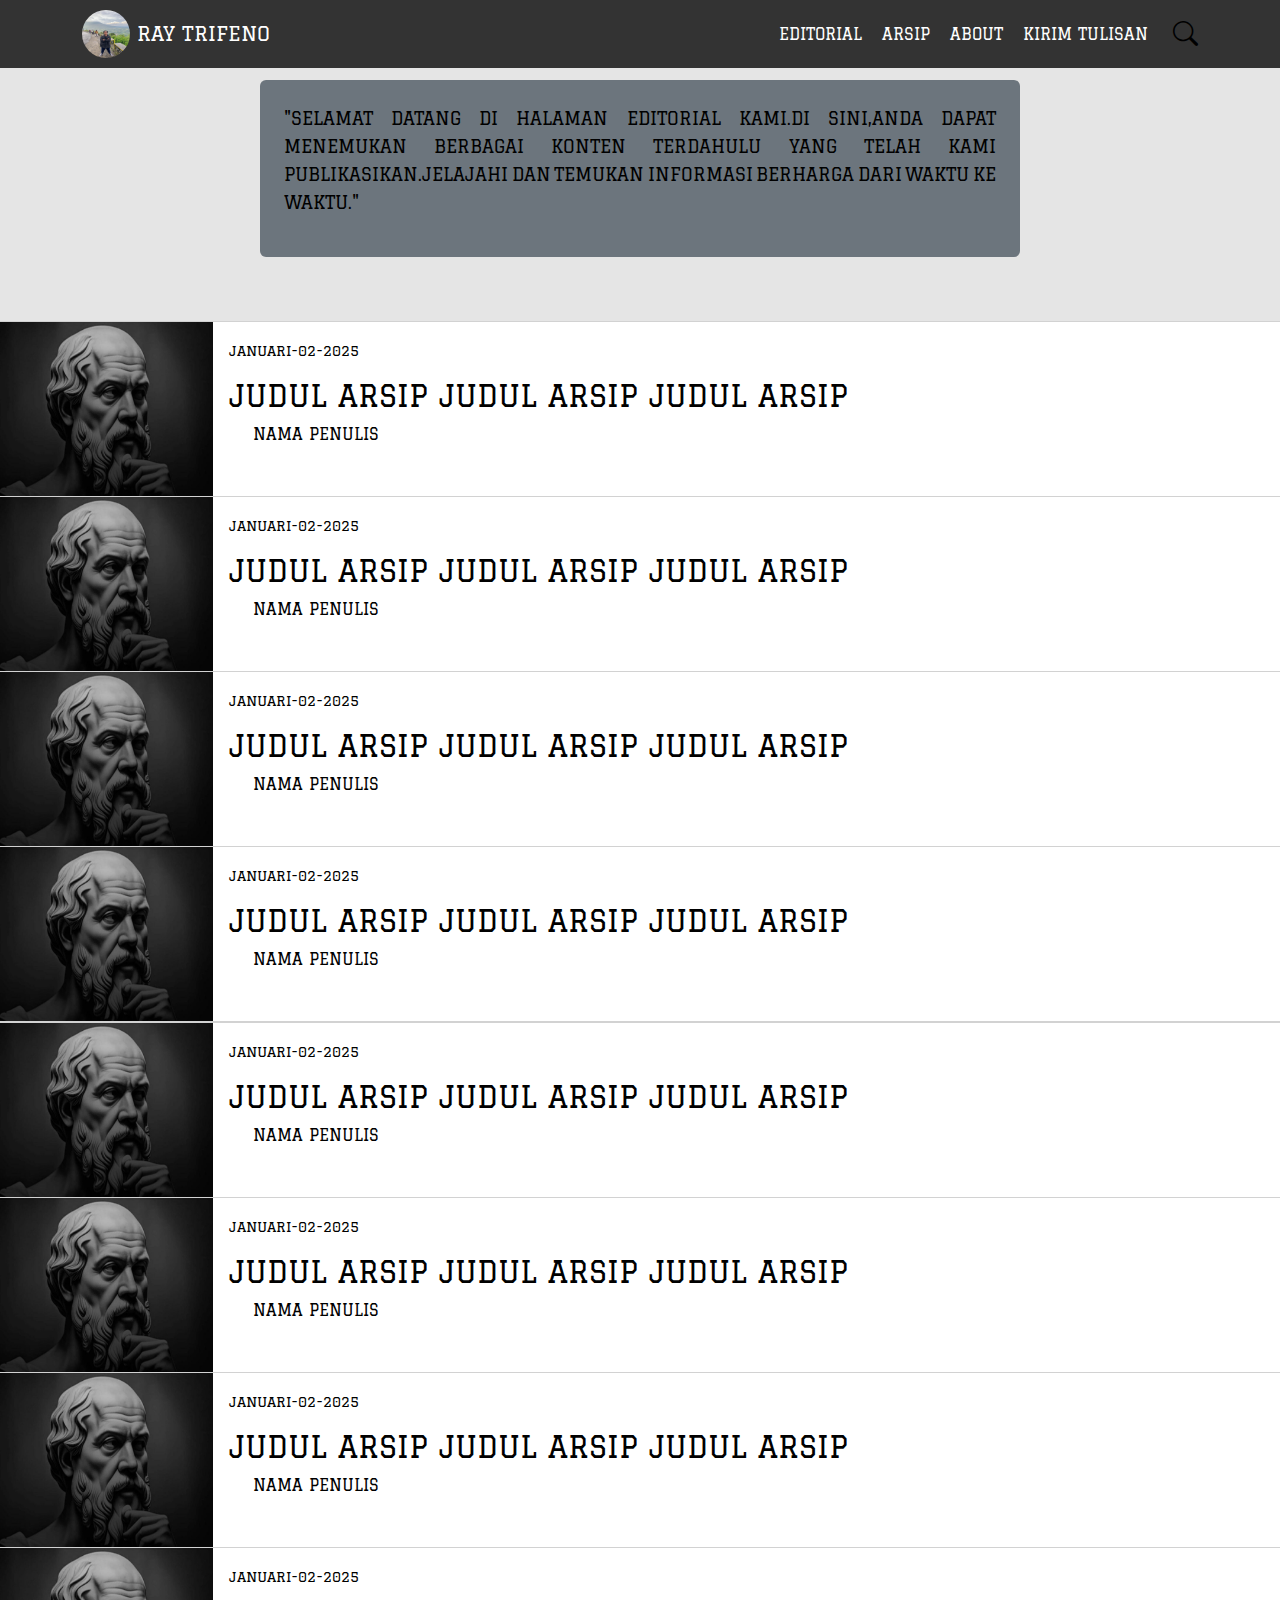
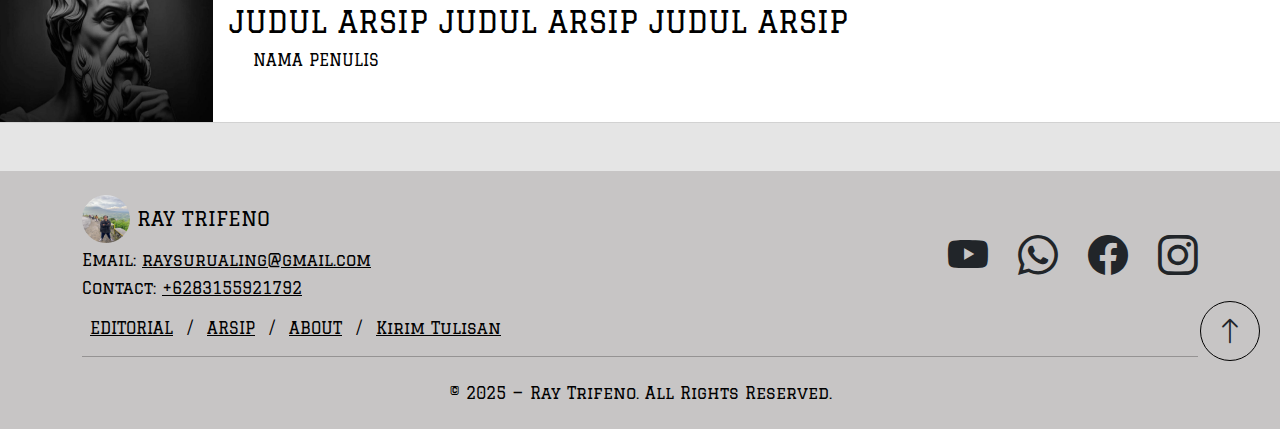
==== arsip.html @ 44925f5e "first commit" ====
<!DOCTYPE html>
<html lang="id">
  <head>
    <meta charset="UTF-8" />
    <meta name="viewport" content="width=device-width, initial-scale=1" />
    <title>Arsip - Website</title>
    <link href="https://cdn.jsdelivr.net/npm/bootstrap@5.3.0/dist/css/bootstrap.min.css" rel="stylesheet" />
    <link rel="stylesheet" href="https://cdn.jsdelivr.net/npm/bootstrap-icons@1.11.3/font/bootstrap-icons.min.css" />
    <link href="https://fonts.googleapis.com/css2?family=Graduate&family=Space+Grotesk:wght@300..700&display=swap" rel="stylesheet" />


    <style>
      body {
        background-color: #e5e5e5;
        font-family: "graduate", sans-serif;
        color: black;
      }
      .navbar {
        background-color: #333;
        padding: 5px;
        transition: top 0.5s ease-in-out;
      }
      .navbar-brand img {
        height: 3rem;
        width: 3rem;
        border-radius: 50%;
      }

      .navbar-dark .navbar-nav .nav-link {
        color: #ffffff;
        margin: 0 10px;
        position: relative;
        display: inline-block;
        padding: 5px 0;
        transition: none;
      }

      .navbar-dark .navbar-nav .nav-link::after {
        content: attr(data-text);
        position: absolute;
        font-weight: bold;
        font-family: "Graduate", sans-serif;
        top: 5px;
        right: 0;
        width: 0;
        overflow: hidden;
        color: black;
        white-space: nowrap;
        transition: width 0.5s ease;
        pointer-events: none;
        direction: rtl;
      }

      .navbar-dark .navbar-nav .nav-link:hover {
        opacity: 1;
      }

      .navbar-dark .navbar-nav .nav-link:hover::after {
        width: 100%;
      }

      .search-container {
        position: relative;
        display: inline-block;
        margin-left: 15px;
      }

      /* Search icon */
      .search-icon {
        color: rgb(0, 0, 0);
        cursor: pointer;
        font-size: 25px;
        transition: all 0.3s ease;
      }

      /* Search bar */
      .search-bar {
        position: absolute;
        top: 50%;
        right: 120%; /* Posisi awal di sebelah kanan ikon */
        transform: translateY(-50%) translateX(20px);
        width: 200px;
        opacity: 0;
        visibility: hidden;
        transition: all 0.3s ease;
        z-index: 1000;
      }

      /* Animasi saat hover */
      .search-container:hover .search-bar {
        opacity: 1;
        visibility: visible;
        transform: translateY(-50%) translateX(0);
      }

      @media (max-width: 768px) {
        .search-container {
          position: static;
          margin-left: 0;
          width: 100%;
          order: 3; /* Memindahkan search ke bawah di mobile */
          margin-top: 10px;
        }

        .search-bar {
          position: absolute;
          left: 0;
          right: auto;
          top: 100%;
          width: 100%;
          transform: translateX(-100%);
          transition: transform 0.3s ease;
        }

        .search-container:hover .search-bar,
        .search-container:focus-within .search-bar {
          transform: translateX(0);
        }
      }

      /* Input styling */
      .search-bar input {
        width: 100%;
        padding: 8px 12px;
        border: none;
        border-radius: 20px;
        box-shadow: 0 2px 5px rgba(0, 0, 0, 0.1);
      }
      .image-section img {
        width: 100%;
        border-radius: 5px;
      }

      @media (max-width: 768px) {
        .navbar-brand {
          font-size: 0.9rem;
        }

        .navbar-brand img {
          height: 2rem;
          width: 2rem;
        }

        .footer .row {
          flex-direction: column;
          text-align: center;
        }

        .footer .col-md-6 {
          text-align: center !important;
          margin-bottom: 20px;
        }

        .footer-logo {
          align-items: center !important;
        }

        #scrollTopBtn {
          /* right: 500px; */
          bottom: 50px;
          width: 40px !important;
          height: 40px !important;
          justify-content: center;
          left: 50%;
          right: auto;
          transform: translateX(-50%);
          display: flex;
          align-items: center;
        }

        .bi-arrow-up {
          font-size: 1.5rem !important;
          justify-content: center;
          margin-left: 0 !important;
        }

        .navbar-nav .nav-link {
          font-size: 0.9rem;
          margin: 5px 0;
        }

        .col-md-2 img {
        border-radius: 5px;
      }

      }

      .footer .footer-logo {
        display: flex;
        flex-direction: column;
        align-items: flex-start;
        gap: 10px; /* Jarak antara gambar dan teks */
      }

      .footer .footer-contact {
        margin-top: 5px; /* Jarak antara nama dan email/contact */
      }

      .footer .footer-logo img {
        height: 3rem;
        width: 3rem;
        border-radius: 50%;
        flex-shrink: 0; /* Mencegah gambar mengecil jika tidak cukup ruang */
      }

      /* Menjadikan tombol scroll tetap berada di footer */
      #scrollTopBtn {
        position: absolute;
        bottom: 20px;
        right: 20px;
      }

      .col-md-2 img {
        height: 100%;
      }
      
   /* CSS untuk judul editorial */
   .judul-editorial {
    font-family: "Graduate", sans-serif;
    text-align: justify;
    word-spacing: -5px; /* Mengurangi jarak antar kata */
    font-size: 1.1rem;
    line-height: 1.6;
  }

  /* Responsif untuk layar kecil (HP) */
  @media (max-width: 768px) {
    .judul-editorial {
      text-align: start;
      font-size: 1rem;
      word-spacing: normal;
      line-height: 1.8;
      
    }
  }

  .card-body {
    transition: background-color 0.6s ease-in-out, color 0.6s ease-in-out;
    padding-bottom: 50px;
}

.card-body:hover {
    background-color: #121213;
    color: rgb(255, 255, 255);
    border-radius: 0 5px 5px 0;
}

/* Hapus padding container */
.the-editorial .container-fluid {
  padding-left: 0;
  padding-right: 0;
}

/* Hapus border-radius dan atur card */
.the-editorial .card {
  border-radius: 0;
  border-left: none;
  border-right: none;
}

/* Hapus spacing antar card */
.the-editorial .card + .card {
  border-top: none;
}


  
    </style>
  </head>
  <body>
    <!-- Navbar -->
    <nav class="navbar navbar-expand-lg navbar-dark fixed-top">
      <div class="container">
        <a class="navbar-brand" href="home.html">
          <img src="aset/ray.jpg" alt="Logo" />
          RAY TRIFENO
        </a>
        <button class="navbar-toggler" type="button" data-bs-toggle="collapse" data-bs-target="#navbarNav">
          <span class="navbar-toggler-icon"></span>
        </button>
        <div class="collapse navbar-collapse" id="navbarNav">
          <ul class="navbar-nav ms-auto">
            <li class="nav-item"><a class="nav-link" href="editorail.html" data-text="EDITORIAL">EDITORIAL</a></li>
            <li class="nav-item"><a class="nav-link" href="arsip.html" data-text="ARSIP">ARSIP</a></li>
            <li class="nav-item"><a class="nav-link" href="#" data-text="ABOUT">ABOUT</a></li>
            <li class="nav-item"><a class="nav-link" href="#" data-text="KIRIM TULISAN">KIRIM TULISAN</a></li>
          </ul>
          <!-- Search container -->
          <div class="search-container">
            <i class="bi bi-search search-icon"></i>
            <div class="search-bar">
              <input type="text" placeholder="Search..." />
            </div>
          </div>
        </div>
      </div>
    </nav>

    <!-- welcome-editorial -->

    <section class="welcome-editorial py-5">
      <div class="container py-3 mt-3">
        <div class="row justify-content-center">
          <div class="col-md-8 bg-secondary p-4 rounded">
            <p class="judul-editorial">
              "SELAMAT DATANG DI HALAMAN EDITORIAL KAMI.DI SINI,ANDA DAPAT MENEMUKAN BERBAGAI KONTEN TERDAHULU YANG
              TELAH KAMI PUBLIKASIKAN.JELAJAHI DAN TEMUKAN INFORMASI BERHARGA DARI WAKTU KE WAKTU."
            </p>
          </div>
        </div>
      </div>
    </section>
    

        <!-- end-welcome-editorial -->
         
    <!-- the-editorial -->

    <section class="the-editorial pb-5">
      <div class="container-fluid px-0">
          <div class="row">
            <div class="col-12">
              <div class="card the-crd" style="max-width: 100%;">
                <a href="#" class="text-black text-decoration-none">
                <div class="row g-0">
                  <div class="col-md-2">
                    <img src="aset/3.jpeg" class="img-fluid" alt="...">
                  </div>
                  <div class="col-md-10">
                    <div class="card-body ">
                        <p class="card-text"><small>JANUARI-02-2025</small></p>
                      <h5 class="card-title" style="font-size: 30px;">JUDUL ARSIP JUDUL ARSIP JUDUL ARSIP</h5>
                      <p class="card-text ms-4 ">NAMA PENULIS</p>
                    </div>
                  </div>
                </div>
              </a>
              </div>
              <div class="card the-crd" style="max-width: 100%;">
                <a href="#" class="text-black text-decoration-none">
                  <div class="row g-0">
                    <div class="col-md-2">
                      <img src="aset/3.jpeg" class="img-fluid" alt="...">
                    </div>
                    <div class="col-md-10">
                      <div class="card-body ">
                          <p class="card-text"><small>JANUARI-02-2025</small></p>
                        <h5 class="card-title" style="font-size: 30px;">JUDUL ARSIP JUDUL ARSIP JUDUL ARSIP</h5>
                        <p class="card-text ms-4 ">NAMA PENULIS</p>
                      </div>
                    </div>
                  </div>
                </a>
              </div>
              <div class="card the-crd" style="max-width: 100%;">
                <a href="#" class="text-black text-decoration-none">
                  <div class="row g-0">
                    <div class="col-md-2">
                      <img src="aset/3.jpeg" class="img-fluid" alt="...">
                    </div>
                    <div class="col-md-10">
                      <div class="card-body ">
                          <p class="card-text"><small>JANUARI-02-2025</small></p>
                        <h5 class="card-title" style="font-size: 30px;">JUDUL ARSIP JUDUL ARSIP JUDUL ARSIP</h5>
                        <p class="card-text ms-4 ">NAMA PENULIS</p>
                      </div>
                    </div>
                  </div>
                </a>
              </div>
              <div class="card the-crd" style="max-width: 100%;">
                <a href="#" class="text-black text-decoration-none">
                  <div class="row g-0">
                    <div class="col-md-2">
                      <img src="aset/3.jpeg" class="img-fluid" alt="...">
                    </div>
                    <div class="col-md-10">
                      <div class="card-body ">
                          <p class="card-text"><small>JANUARI-02-2025</small></p>
                        <h5 class="card-title" style="font-size: 30px;">JUDUL ARSIP JUDUL ARSIP JUDUL ARSIP</h5>
                        <p class="card-text ms-4 ">NAMA PENULIS</p>
                      </div>
                    </div>
                  </div>
                </a>
            </div>
            <div class="col-12">
                <div class="card the-crd" style="max-width: 100%;">
                  <a href="#" class="text-black text-decoration-none">
                    <div class="row g-0">
                      <div class="col-md-2">
                        <img src="aset/3.jpeg" class="img-fluid" alt="...">
                      </div>
                      <div class="col-md-10">
                        <div class="card-body ">
                            <p class="card-text"><small>JANUARI-02-2025</small></p>
                          <h5 class="card-title" style="font-size: 30px;">JUDUL ARSIP JUDUL ARSIP JUDUL ARSIP</h5>
                          <p class="card-text ms-4 ">NAMA PENULIS</p>
                        </div>
                      </div>
                    </div>
                  </a>
                </div>
                <div class="card the-crd" style="max-width: 100%;">
                  <a href="#" class="text-black text-decoration-none">
                    <div class="row g-0">
                      <div class="col-md-2">
                        <img src="aset/3.jpeg" class="img-fluid" alt="...">
                      </div>
                      <div class="col-md-10">
                        <div class="card-body ">
                            <p class="card-text"><small>JANUARI-02-2025</small></p>
                          <h5 class="card-title" style="font-size: 30px;">JUDUL ARSIP JUDUL ARSIP JUDUL ARSIP</h5>
                          <p class="card-text ms-4 ">NAMA PENULIS</p>
                        </div>
                      </div>
                    </div>
                  </a>
                </div>
                <div class="card the-crd" style="max-width: 100%;">
                  <a href="#" class="text-black text-decoration-none">
                    <div class="row g-0">
                      <div class="col-md-2">
                        <img src="aset/3.jpeg" class="img-fluid" alt="...">
                      </div>
                      <div class="col-md-10">
                        <div class="card-body ">
                            <p class="card-text"><small>JANUARI-02-2025</small></p>
                          <h5 class="card-title" style="font-size: 30px;">JUDUL ARSIP JUDUL ARSIP JUDUL ARSIP</h5>
                          <p class="card-text ms-4 ">NAMA PENULIS</p>
                        </div>
                      </div>
                    </div>
                  </a>
                </div>
                <div class="card the-crd" style="max-width: 100%;">
                  <a href="#" class="text-black text-decoration-none">
                    <div class="row g-0">
                      <div class="col-md-2">
                        <img src="aset/3.jpeg" class="img-fluid" alt="...">
                      </div>
                      <div class="col-md-10">
                        <div class="card-body ">
                            <p class="card-text"><small>JANUARI-02-2025</small></p>
                          <h5 class="card-title" style="font-size: 30px;">JUDUL ARSIP JUDUL ARSIP JUDUL ARSIP</h5>
                          <p class="card-text ms-4 ">NAMA PENULIS</p>
                        </div>
                      </div>
                    </div>
                  </a>
                </div>
          </div>
        </div>
      </section>

     <!-- end-the-editorial -->

    <!-- Footer -->
    <footer class="footer py-4 text-center" style="background-color: #c7c5c5; position: relative">
      <div class="container">
        <div class="row align-items-center">
          <!-- Bagian Kiri: Logo dan Informasi Kontak -->
          <div class="col-md-6 text-start">
            <div class="footer-logo">
              <a class="navbar-brand" href="home.html" style="font-size: 20px"
                ><img src="aset/ray.jpg" alt="Logo" />
                RAY TRIFENO
              </a>
            </div>
            <div class="footer-contact">
              <p class="mb-1">Email: <a href="mailto:raysurualing@gmail.com" class="text-black">raysurualing@gmail.com</a></p>
              <p>Contact: <a href="tel:+6283155921792" class="text-black">+6283155921792</a></p>
            </div>
          </div>

          <!-- Bagian Kanan: Media Sosial -->
          <div class="col-md-6 text-end fs-1">
            <a href="https://www.youtube.com" target="_blank" class="me-3 text-dark"><i class="bi bi-youtube"></i></a>
            <a href="whatsapp://send?phone=+6283155921792" class="me-3 text-dark"><i class="bi bi-whatsapp"></i></a>
            <a href="#" class="me-3 text-dark"><i class="bi bi-facebook"></i></a>
            <a href="https://www.instagram.com/ray.trifeno/" target="_blank" class="text-dark"><i class="bi bi-instagram btn-IG"></i></a>
          </div>
        </div>

        <!-- Navigasi Footer -->
        <div class="mb-3 text-start">
          <a href="editorail.html" class="text-black mx-2">EDITORIAL</a> / <a href="arsip.html" class="text-black mx-2">ARSIP</a> / <a href="#" class="text-black mx-2">ABOUT</a> /
          <a href="#" class="text-black mx-2">Kirim Tulisan</a>
        </div>

        <hr class="my-3" style="border-color: black" />
        <!-- Copyright -->
        <p class="mb-0 pt-2">© 2025 — Ray Trifeno. All Rights Reserved.</p>
      </div>

      <!-- Tombol Kembali ke Atas (Tetap di Footer) -->
      <button id="scrollTopBtn" class="btn rounded-circle ms-3 mb-5" onclick="scrollToTop()" style="width: 60px; height: 60px; background-color: transparent; border-color: black">
        <i class="bi bi-arrow-up fs-3"></i>
      </button>
    </footer>
    <!-- end footer -->

    <script src="https://cdn.jsdelivr.net/npm/bootstrap@5.3.0/dist/js/bootstrap.bundle.min.js"></script>
    <script>
      // Kode JavaScript untuk menyembunyikan/menampilkan navbar saat scroll
      let prevScrollpos = window.pageYOffset;
      const navbar = document.querySelector(".navbar");

      window.onscroll = function () {
        let currentScrollPos = window.pageYOffset;

        if (prevScrollpos > currentScrollPos) {
          navbar.style.top = "0";
        } else {
          navbar.style.top = "-80px"; // Sesuaikan dengan tinggi navbar Anda
        }
        prevScrollpos = currentScrollPos;
      };

      // Kode JavaScript lainnya (scrollToTop)
      function scrollToTop() {
        window.scrollTo({ top: 0, behavior: "smooth" });
      }
    </script>
  </body>
</html>
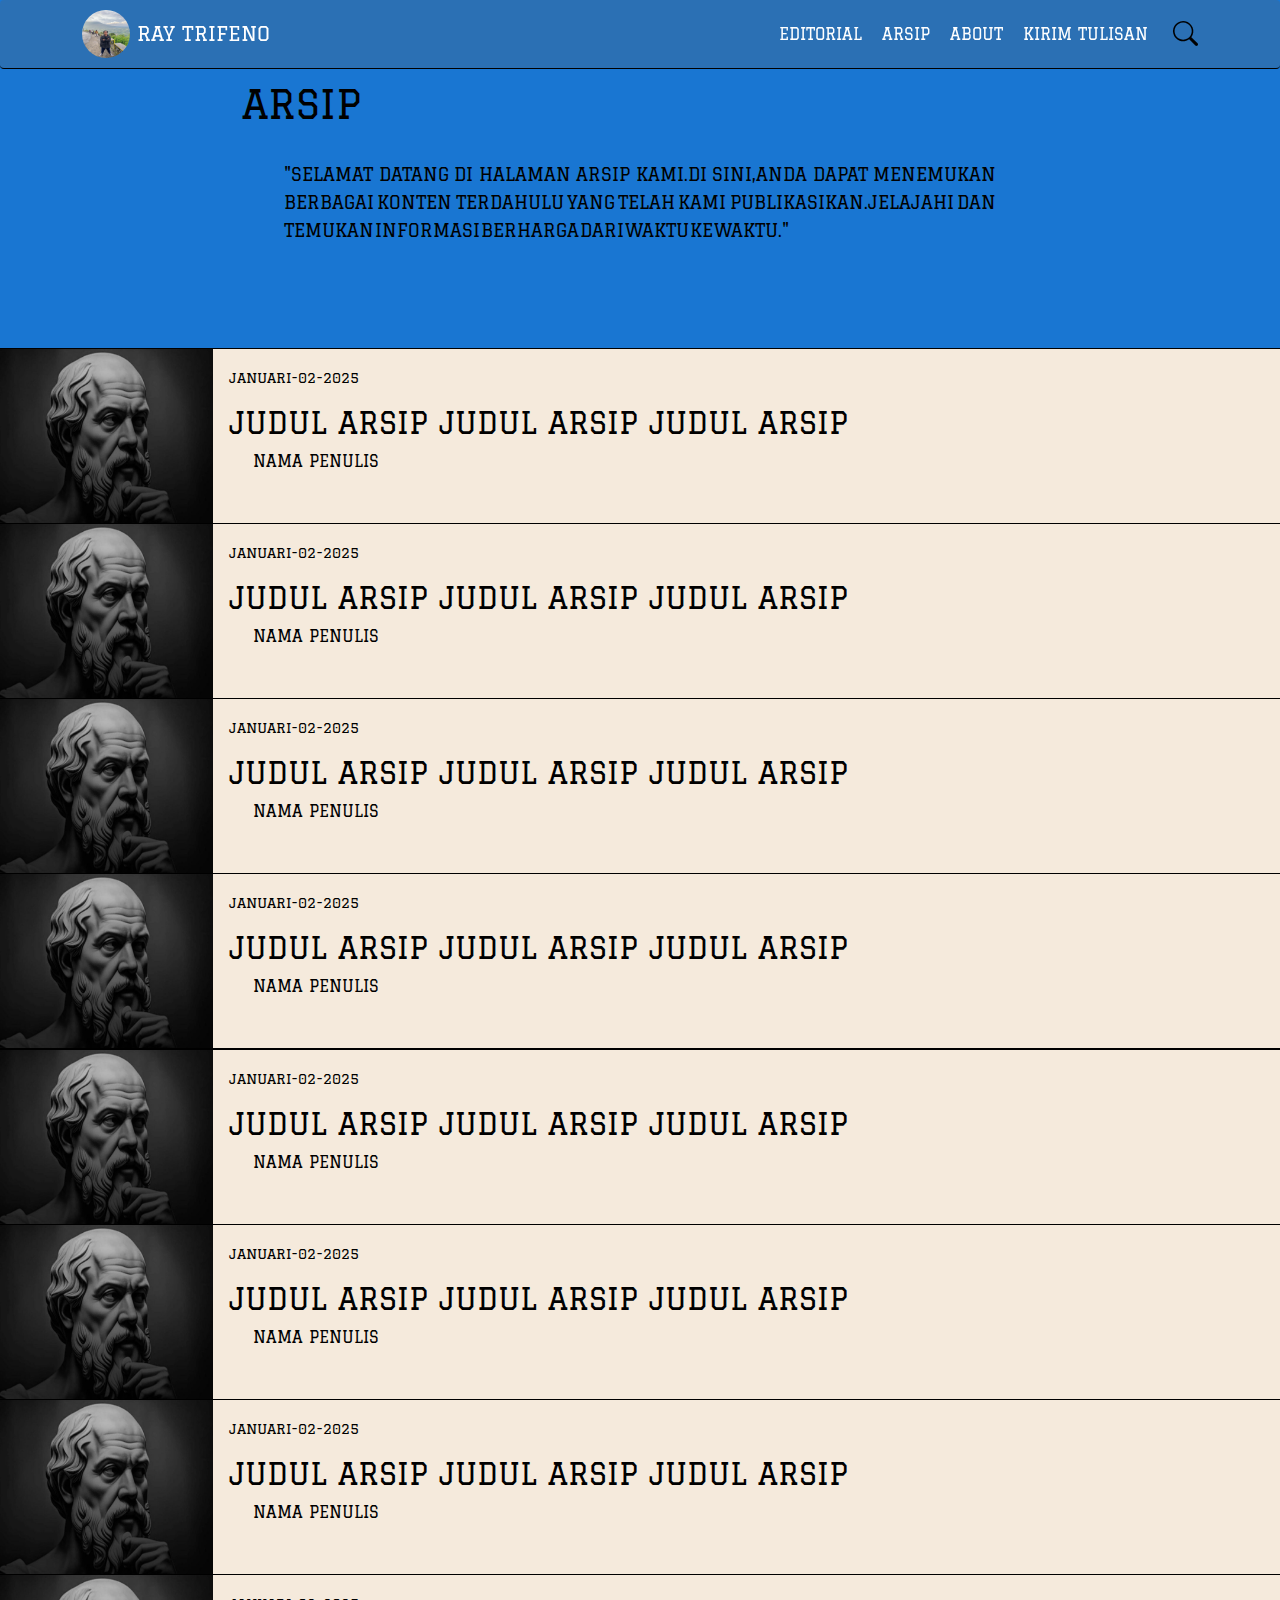
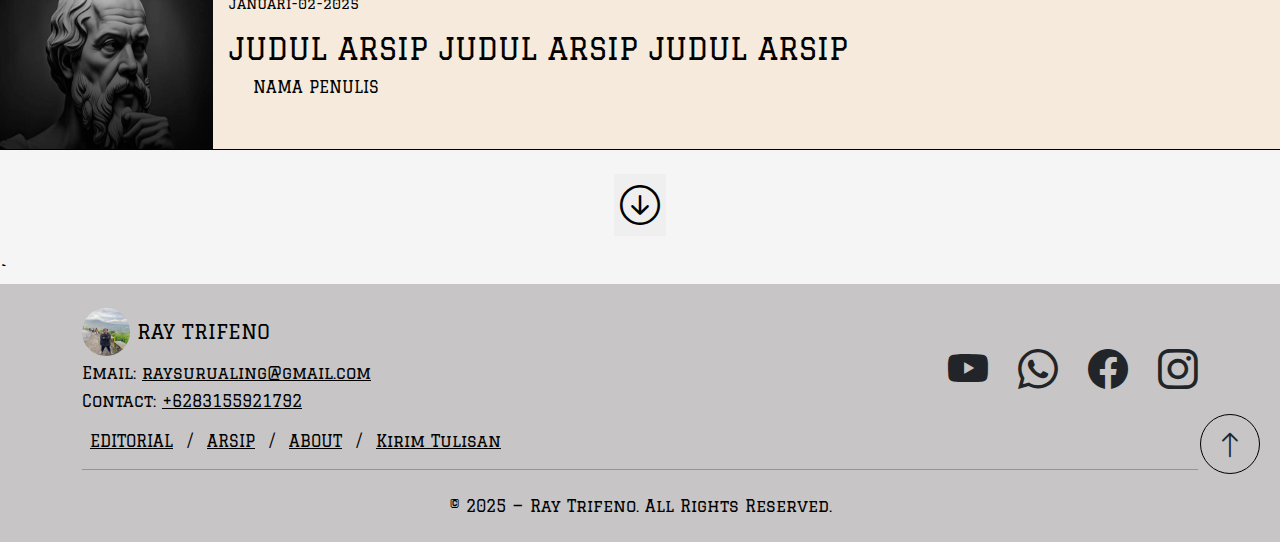
==== commit da0b4116: "menambahkan warna dan btn" ====
--- a/arsip.html
+++ b/arsip.html
@@ -3,7 +3,7 @@
   <head>
     <meta charset="UTF-8" />
     <meta name="viewport" content="width=device-width, initial-scale=1" />
-    <title>Arsip - Website</title>
+    <title>Arsip</title>
     <link href="https://cdn.jsdelivr.net/npm/bootstrap@5.3.0/dist/css/bootstrap.min.css" rel="stylesheet" />
     <link rel="stylesheet" href="https://cdn.jsdelivr.net/npm/bootstrap-icons@1.11.3/font/bootstrap-icons.min.css" />
     <link href="https://fonts.googleapis.com/css2?family=Graduate&family=Space+Grotesk:wght@300..700&display=swap" rel="stylesheet" />
@@ -11,14 +11,16 @@
 
     <style>
       body {
-        background-color: #e5e5e5;
+        background-color:#f5f5f5;
         font-family: "graduate", sans-serif;
         color: black;
       }
       .navbar {
-        background-color: #333;
+        background-color: #61616142;
         padding: 5px;
         transition: top 0.5s ease-in-out;
+        border-bottom: 1px solid black;
+        border-radius: 4px;
       }
       .navbar-brand img {
         height: 3rem;
@@ -242,7 +244,6 @@
 .card-body:hover {
     background-color: #121213;
     color: rgb(255, 255, 255);
-    border-radius: 0 5px 5px 0;
 }
 
 /* Hapus padding container */
@@ -256,16 +257,47 @@
   border-radius: 0;
   border-left: none;
   border-right: none;
-}
+ 
+}
+
 
 /* Hapus spacing antar card */
 .the-editorial .card + .card {
   border-top: none;
 }
 
-
+html, body {
+  overflow-x: hidden;
+  width: 100%;
+}
   
-    </style>
+.col-md-10 {
+  display: flex;
+  align-items: center; 
+}
+
+
+.the-crd {
+  border: 1px solid #000000;
+  transition: background-color 0.6s ease-in-out, color 0.6s ease-in-out;
+  background-color: rgba(246, 225, 198, 0.518);
+
+}
+
+.the-crd:hover {
+  background-color: #121213;
+  color: rgb(255, 255, 255);
+}
+
+/* Agar .card-body ikut berubah saat .the-crd di-hover */
+.the-crd:hover .card-body {
+  background-color: #121213;
+  color: rgb(255, 255, 255);
+}
+
+
+
+</style>
   </head>
   <body>
     <!-- Navbar -->
@@ -296,27 +328,27 @@
       </div>
     </nav>
 
-    <!-- welcome-editorial -->
-
-    <section class="welcome-editorial py-5">
+    <!-- welcome-arsip -->
+
+    <section class="welcome-editorial py-5" style="background-color: #1976D2;">
       <div class="container py-3 mt-3">
+        <h1 style="margin-inline-start: 10rem;">ARSIP</h1>
         <div class="row justify-content-center">
-          <div class="col-md-8 bg-secondary p-4 rounded">
+          <div class="col-md-8 p-4">
             <p class="judul-editorial">
-              "SELAMAT DATANG DI HALAMAN EDITORIAL KAMI.DI SINI,ANDA DAPAT MENEMUKAN BERBAGAI KONTEN TERDAHULU YANG
+              "SELAMAT DATANG DI HALAMAN ARSIP KAMI.DI SINI,ANDA DAPAT MENEMUKAN BERBAGAI KONTEN TERDAHULU YANG
               TELAH KAMI PUBLIKASIKAN.JELAJAHI DAN TEMUKAN INFORMASI BERHARGA DARI WAKTU KE WAKTU."
             </p>
           </div>
         </div>
       </div>
     </section>
-    
-
-        <!-- end-welcome-editorial -->
+  
+        <!-- end-welcome arsip -->
          
-    <!-- the-editorial -->
-
-    <section class="the-editorial pb-5">
+    <!-- the-arsip -->
+
+    <section class="the-editorial">
       <div class="container-fluid px-0">
           <div class="row">
             <div class="col-12">
@@ -327,7 +359,7 @@
                     <img src="aset/3.jpeg" class="img-fluid" alt="...">
                   </div>
                   <div class="col-md-10">
-                    <div class="card-body ">
+                    <div class="card-body">
                         <p class="card-text"><small>JANUARI-02-2025</small></p>
                       <h5 class="card-title" style="font-size: 30px;">JUDUL ARSIP JUDUL ARSIP JUDUL ARSIP</h5>
                       <p class="card-text ms-4 ">NAMA PENULIS</p>
@@ -359,7 +391,7 @@
                       <img src="aset/3.jpeg" class="img-fluid" alt="...">
                     </div>
                     <div class="col-md-10">
-                      <div class="card-body ">
+                      <div class="card-body">
                           <p class="card-text"><small>JANUARI-02-2025</small></p>
                         <h5 class="card-title" style="font-size: 30px;">JUDUL ARSIP JUDUL ARSIP JUDUL ARSIP</h5>
                         <p class="card-text ms-4 ">NAMA PENULIS</p>
@@ -451,9 +483,150 @@
                 </div>
           </div>
         </div>
+        <div id="hiddenContent" style="display: none;">
+        <div class="row">
+          <div class="col-md-12">
+            <div class="card the-crd" style="max-width: 100%;">
+              <a href="#" class="text-black text-decoration-none">
+              <div class="row g-0">
+                <div class="col-md-2">
+                  <img src="aset/3.jpeg" class="img-fluid" alt="...">
+                </div>
+                <div class="col-md-10">
+                  <div class="card-body">
+                      <p class="card-text"><small>JANUARI-02-2025</small></p>
+                    <h5 class="card-title" style="font-size: 30px;">JUDUL ARSIP JUDUL ARSIP JUDUL ARSIP</h5>
+                    <p class="card-text ms-4 ">NAMA PENULIS</p>
+                  </div>
+                </div>
+              </div>
+            </a>
+            </div>
+            <div class="card the-crd" style="max-width: 100%;">
+              <a href="#" class="text-black text-decoration-none">
+                <div class="row g-0">
+                  <div class="col-md-2">
+                    <img src="aset/3.jpeg" class="img-fluid" alt="...">
+                  </div>
+                  <div class="col-md-10">
+                    <div class="card-body ">
+                        <p class="card-text"><small>JANUARI-02-2025</small></p>
+                      <h5 class="card-title" style="font-size: 30px;">JUDUL ARSIP JUDUL ARSIP JUDUL ARSIP</h5>
+                      <p class="card-text ms-4 ">NAMA PENULIS</p>
+                    </div>
+                  </div>
+                </div>
+              </a>
+            </div>
+            <div class="card the-crd" style="max-width: 100%;">
+              <a href="#" class="text-black text-decoration-none">
+                <div class="row g-0">
+                  <div class="col-md-2">
+                    <img src="aset/3.jpeg" class="img-fluid" alt="...">
+                  </div>
+                  <div class="col-md-10">
+                    <div class="card-body">
+                        <p class="card-text"><small>JANUARI-02-2025</small></p>
+                      <h5 class="card-title" style="font-size: 30px;">JUDUL ARSIP JUDUL ARSIP JUDUL ARSIP</h5>
+                      <p class="card-text ms-4 ">NAMA PENULIS</p>
+                    </div>
+                  </div>
+                </div>
+              </a>
+            </div>
+            <div class="card the-crd" style="max-width: 100%;">
+              <a href="#" class="text-black text-decoration-none">
+                <div class="row g-0">
+                  <div class="col-md-2">
+                    <img src="aset/3.jpeg" class="img-fluid" alt="...">
+                  </div>
+                  <div class="col-md-10">
+                    <div class="card-body ">
+                        <p class="card-text"><small>JANUARI-02-2025</small></p>
+                      <h5 class="card-title" style="font-size: 30px;">JUDUL ARSIP JUDUL ARSIP JUDUL ARSIP</h5>
+                      <p class="card-text ms-4 ">NAMA PENULIS</p>
+                    </div>
+                  </div>
+                </div>
+              </a>
+          </div>
+          <div class="col-12">
+              <div class="card the-crd" style="max-width: 100%;">
+                <a href="#" class="text-black text-decoration-none">
+                  <div class="row g-0">
+                    <div class="col-md-2">
+                      <img src="aset/3.jpeg" class="img-fluid" alt="...">
+                    </div>
+                    <div class="col-md-10">
+                      <div class="card-body ">
+                          <p class="card-text"><small>JANUARI-02-2025</small></p>
+                        <h5 class="card-title" style="font-size: 30px;">JUDUL ARSIP JUDUL ARSIP JUDUL ARSIP</h5>
+                        <p class="card-text ms-4 ">NAMA PENULIS</p>
+                      </div>
+                    </div>
+                  </div>
+                </a>
+              </div>
+              <div class="card the-crd" style="max-width: 100%;">
+                <a href="#" class="text-black text-decoration-none">
+                  <div class="row g-0">
+                    <div class="col-md-2">
+                      <img src="aset/3.jpeg" class="img-fluid" alt="...">
+                    </div>
+                    <div class="col-md-10">
+                      <div class="card-body ">
+                          <p class="card-text"><small>JANUARI-02-2025</small></p>
+                        <h5 class="card-title" style="font-size: 30px;">JUDUL ARSIP JUDUL ARSIP JUDUL ARSIP</h5>
+                        <p class="card-text ms-4 ">NAMA PENULIS</p>
+                      </div>
+                    </div>
+                  </div>
+                </a>
+              </div>
+              <div class="card the-crd" style="max-width: 100%;">
+                <a href="#" class="text-black text-decoration-none">
+                  <div class="row g-0">
+                    <div class="col-md-2">
+                      <img src="aset/3.jpeg" class="img-fluid" alt="...">
+                    </div>
+                    <div class="col-md-10">
+                      <div class="card-body ">
+                          <p class="card-text"><small>JANUARI-02-2025</small></p>
+                        <h5 class="card-title" style="font-size: 30px;">JUDUL ARSIP JUDUL ARSIP JUDUL ARSIP</h5>
+                        <p class="card-text ms-4 ">NAMA PENULIS</p>
+                      </div>
+                    </div>
+                  </div>
+                </a>
+              </div>
+              <div class="card the-crd" style="max-width: 100%;">
+                <a href="#" class="text-black text-decoration-none">
+                  <div class="row g-0">
+                    <div class="col-md-2">
+                      <img src="aset/3.jpeg" class="img-fluid" alt="...">
+                    </div>
+                    <div class="col-md-10">
+                      <div class="card-body ">
+                          <p class="card-text"><small>JANUARI-02-2025</small></p>
+                        <h5 class="card-title" style="font-size: 30px;">JUDUL ARSIP JUDUL ARSIP JUDUL ARSIP</h5>
+                        <p class="card-text ms-4 ">NAMA PENULIS</p>
+                      </div>
+                    </div>
+                  </div>
+                </a>
+              </div>
+        </div>
+      </div>
+
       </section>
 
-     <!-- end-the-editorial -->
+      <div class="d-flex justify-content-center my-4">  
+        <button id="loadMoreBtn" style="border: none; padding: none;">
+          <i class="bi bi-arrow-down-circle " style="font-size: 40px;"></i>
+        </button>
+      </div>
+      
+`     <!-- end-the-arsip -->
 
     <!-- Footer -->
     <footer class="footer py-4 text-center" style="background-color: #c7c5c5; position: relative">
@@ -512,7 +685,7 @@
         if (prevScrollpos > currentScrollPos) {
           navbar.style.top = "0";
         } else {
-          navbar.style.top = "-80px"; // Sesuaikan dengan tinggi navbar Anda
+          navbar.style.top = "-70px";
         }
         prevScrollpos = currentScrollPos;
       };
@@ -521,6 +694,20 @@
       function scrollToTop() {
         window.scrollTo({ top: 0, behavior: "smooth" });
       }
+
+      function scrollToTop() {
+        window.scrollTo({ top: 0, behavior: "smooth" });
+      }
+      const loadMoreBtn = document.getElementById('loadMoreBtn');
+const hiddenContent = document.getElementById('hiddenContent');
+
+loadMoreBtn.addEventListener('click', () => {
+  if (hiddenContent.style.display === 'none') {
+    hiddenContent.style.display = 'block';
+  } else {
+    hiddenContent.style.display = 'none';
+  }
+});
     </script>
   </body>
 </html>
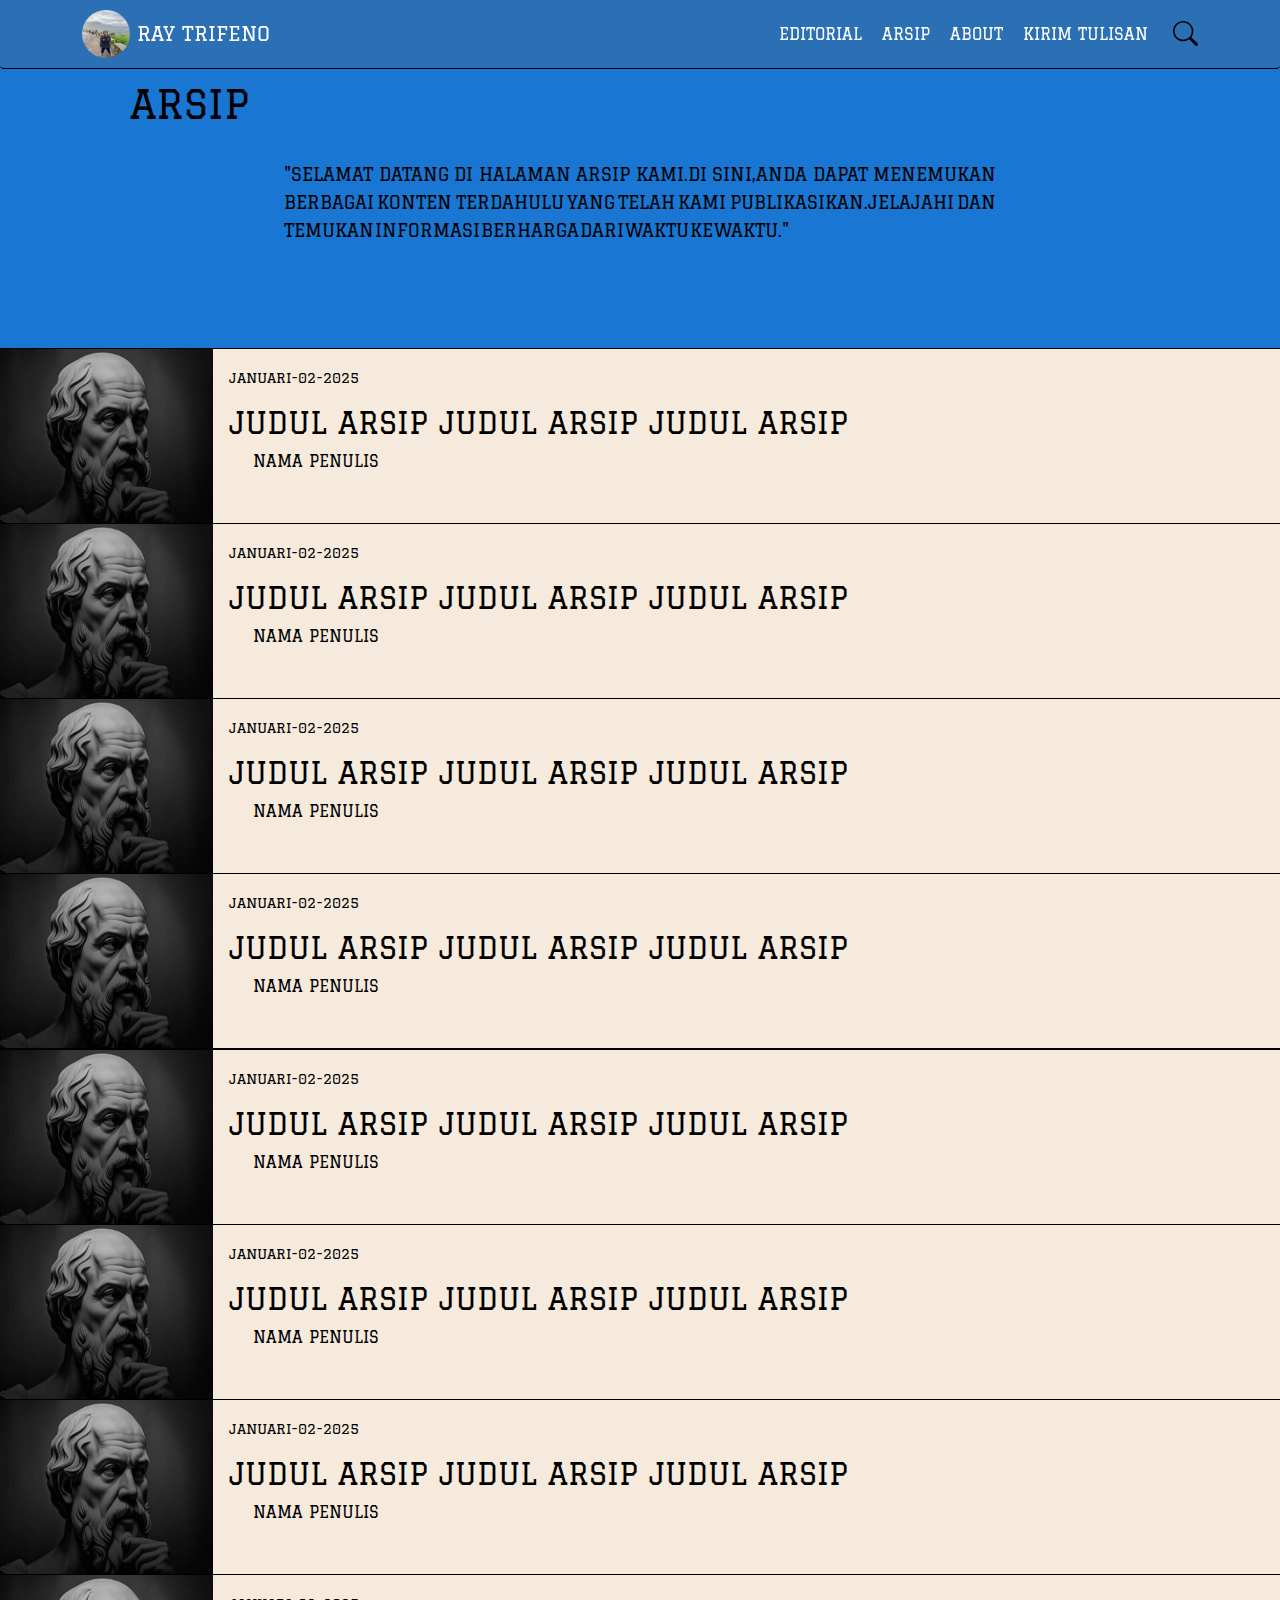
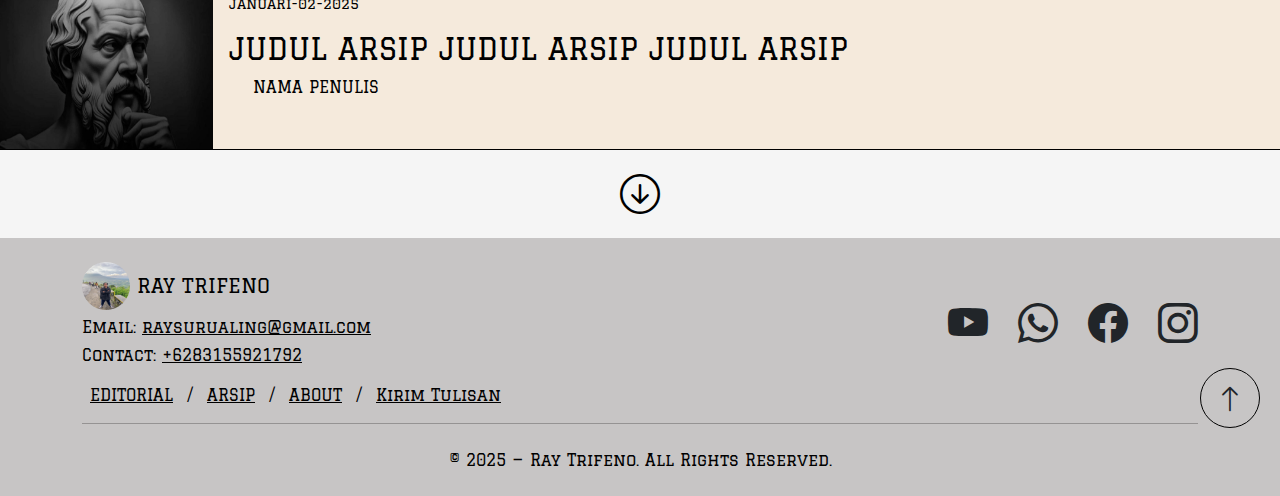
==== commit 3f633e50: "?????" ====
--- a/arsip.html
+++ b/arsip.html
@@ -7,297 +7,8 @@
     <link href="https://cdn.jsdelivr.net/npm/bootstrap@5.3.0/dist/css/bootstrap.min.css" rel="stylesheet" />
     <link rel="stylesheet" href="https://cdn.jsdelivr.net/npm/bootstrap-icons@1.11.3/font/bootstrap-icons.min.css" />
     <link href="https://fonts.googleapis.com/css2?family=Graduate&family=Space+Grotesk:wght@300..700&display=swap" rel="stylesheet" />
-
-
-    <style>
-      body {
-        background-color:#f5f5f5;
-        font-family: "graduate", sans-serif;
-        color: black;
-      }
-      .navbar {
-        background-color: #61616142;
-        padding: 5px;
-        transition: top 0.5s ease-in-out;
-        border-bottom: 1px solid black;
-        border-radius: 4px;
-      }
-      .navbar-brand img {
-        height: 3rem;
-        width: 3rem;
-        border-radius: 50%;
-      }
-
-      .navbar-dark .navbar-nav .nav-link {
-        color: #ffffff;
-        margin: 0 10px;
-        position: relative;
-        display: inline-block;
-        padding: 5px 0;
-        transition: none;
-      }
-
-      .navbar-dark .navbar-nav .nav-link::after {
-        content: attr(data-text);
-        position: absolute;
-        font-weight: bold;
-        font-family: "Graduate", sans-serif;
-        top: 5px;
-        right: 0;
-        width: 0;
-        overflow: hidden;
-        color: black;
-        white-space: nowrap;
-        transition: width 0.5s ease;
-        pointer-events: none;
-        direction: rtl;
-      }
-
-      .navbar-dark .navbar-nav .nav-link:hover {
-        opacity: 1;
-      }
-
-      .navbar-dark .navbar-nav .nav-link:hover::after {
-        width: 100%;
-      }
-
-      .search-container {
-        position: relative;
-        display: inline-block;
-        margin-left: 15px;
-      }
-
-      /* Search icon */
-      .search-icon {
-        color: rgb(0, 0, 0);
-        cursor: pointer;
-        font-size: 25px;
-        transition: all 0.3s ease;
-      }
-
-      /* Search bar */
-      .search-bar {
-        position: absolute;
-        top: 50%;
-        right: 120%; /* Posisi awal di sebelah kanan ikon */
-        transform: translateY(-50%) translateX(20px);
-        width: 200px;
-        opacity: 0;
-        visibility: hidden;
-        transition: all 0.3s ease;
-        z-index: 1000;
-      }
-
-      /* Animasi saat hover */
-      .search-container:hover .search-bar {
-        opacity: 1;
-        visibility: visible;
-        transform: translateY(-50%) translateX(0);
-      }
-
-      @media (max-width: 768px) {
-        .search-container {
-          position: static;
-          margin-left: 0;
-          width: 100%;
-          order: 3; /* Memindahkan search ke bawah di mobile */
-          margin-top: 10px;
-        }
-
-        .search-bar {
-          position: absolute;
-          left: 0;
-          right: auto;
-          top: 100%;
-          width: 100%;
-          transform: translateX(-100%);
-          transition: transform 0.3s ease;
-        }
-
-        .search-container:hover .search-bar,
-        .search-container:focus-within .search-bar {
-          transform: translateX(0);
-        }
-      }
-
-      /* Input styling */
-      .search-bar input {
-        width: 100%;
-        padding: 8px 12px;
-        border: none;
-        border-radius: 20px;
-        box-shadow: 0 2px 5px rgba(0, 0, 0, 0.1);
-      }
-      .image-section img {
-        width: 100%;
-        border-radius: 5px;
-      }
-
-      @media (max-width: 768px) {
-        .navbar-brand {
-          font-size: 0.9rem;
-        }
-
-        .navbar-brand img {
-          height: 2rem;
-          width: 2rem;
-        }
-
-        .footer .row {
-          flex-direction: column;
-          text-align: center;
-        }
-
-        .footer .col-md-6 {
-          text-align: center !important;
-          margin-bottom: 20px;
-        }
-
-        .footer-logo {
-          align-items: center !important;
-        }
-
-        #scrollTopBtn {
-          /* right: 500px; */
-          bottom: 50px;
-          width: 40px !important;
-          height: 40px !important;
-          justify-content: center;
-          left: 50%;
-          right: auto;
-          transform: translateX(-50%);
-          display: flex;
-          align-items: center;
-        }
-
-        .bi-arrow-up {
-          font-size: 1.5rem !important;
-          justify-content: center;
-          margin-left: 0 !important;
-        }
-
-        .navbar-nav .nav-link {
-          font-size: 0.9rem;
-          margin: 5px 0;
-        }
-
-        .col-md-2 img {
-        border-radius: 5px;
-      }
-
-      }
-
-      .footer .footer-logo {
-        display: flex;
-        flex-direction: column;
-        align-items: flex-start;
-        gap: 10px; /* Jarak antara gambar dan teks */
-      }
-
-      .footer .footer-contact {
-        margin-top: 5px; /* Jarak antara nama dan email/contact */
-      }
-
-      .footer .footer-logo img {
-        height: 3rem;
-        width: 3rem;
-        border-radius: 50%;
-        flex-shrink: 0; /* Mencegah gambar mengecil jika tidak cukup ruang */
-      }
-
-      /* Menjadikan tombol scroll tetap berada di footer */
-      #scrollTopBtn {
-        position: absolute;
-        bottom: 20px;
-        right: 20px;
-      }
-
-      .col-md-2 img {
-        height: 100%;
-      }
-      
-   /* CSS untuk judul editorial */
-   .judul-editorial {
-    font-family: "Graduate", sans-serif;
-    text-align: justify;
-    word-spacing: -5px; /* Mengurangi jarak antar kata */
-    font-size: 1.1rem;
-    line-height: 1.6;
-  }
-
-  /* Responsif untuk layar kecil (HP) */
-  @media (max-width: 768px) {
-    .judul-editorial {
-      text-align: start;
-      font-size: 1rem;
-      word-spacing: normal;
-      line-height: 1.8;
-      
-    }
-  }
-
-  .card-body {
-    transition: background-color 0.6s ease-in-out, color 0.6s ease-in-out;
-    padding-bottom: 50px;
-}
-
-.card-body:hover {
-    background-color: #121213;
-    color: rgb(255, 255, 255);
-}
-
-/* Hapus padding container */
-.the-editorial .container-fluid {
-  padding-left: 0;
-  padding-right: 0;
-}
-
-/* Hapus border-radius dan atur card */
-.the-editorial .card {
-  border-radius: 0;
-  border-left: none;
-  border-right: none;
- 
-}
-
-
-/* Hapus spacing antar card */
-.the-editorial .card + .card {
-  border-top: none;
-}
-
-html, body {
-  overflow-x: hidden;
-  width: 100%;
-}
-  
-.col-md-10 {
-  display: flex;
-  align-items: center; 
-}
-
-
-.the-crd {
-  border: 1px solid #000000;
-  transition: background-color 0.6s ease-in-out, color 0.6s ease-in-out;
-  background-color: rgba(246, 225, 198, 0.518);
-
-}
-
-.the-crd:hover {
-  background-color: #121213;
-  color: rgb(255, 255, 255);
-}
-
-/* Agar .card-body ikut berubah saat .the-crd di-hover */
-.the-crd:hover .card-body {
-  background-color: #121213;
-  color: rgb(255, 255, 255);
-}
-
-
-
-</style>
+    <link rel="stylesheet" href="style-arsip.css">
+
   </head>
   <body>
     <!-- Navbar -->
@@ -314,8 +25,8 @@
           <ul class="navbar-nav ms-auto">
             <li class="nav-item"><a class="nav-link" href="editorail.html" data-text="EDITORIAL">EDITORIAL</a></li>
             <li class="nav-item"><a class="nav-link" href="arsip.html" data-text="ARSIP">ARSIP</a></li>
-            <li class="nav-item"><a class="nav-link" href="#" data-text="ABOUT">ABOUT</a></li>
-            <li class="nav-item"><a class="nav-link" href="#" data-text="KIRIM TULISAN">KIRIM TULISAN</a></li>
+            <li class="nav-item"><a class="nav-link" href="about.html" data-text="ABOUT">ABOUT</a></li>
+            <li class="nav-item"><a class="nav-link" href="kirim-tulisan.html" data-text="KIRIM TULISAN">KIRIM TULISAN</a></li>
           </ul>
           <!-- Search container -->
           <div class="search-container">
@@ -328,30 +39,164 @@
       </div>
     </nav>
 
-    <!-- welcome-arsip -->
-
-    <section class="welcome-editorial py-5" style="background-color: #1976D2;">
-      <div class="container py-3 mt-3">
-        <h1 style="margin-inline-start: 10rem;">ARSIP</h1>
-        <div class="row justify-content-center">
-          <div class="col-md-8 p-4">
-            <p class="judul-editorial">
-              "SELAMAT DATANG DI HALAMAN ARSIP KAMI.DI SINI,ANDA DAPAT MENEMUKAN BERBAGAI KONTEN TERDAHULU YANG
-              TELAH KAMI PUBLIKASIKAN.JELAJAHI DAN TEMUKAN INFORMASI BERHARGA DARI WAKTU KE WAKTU."
-            </p>
-          </div>
-        </div>
-      </div>
-    </section>
-  
-        <!-- end-welcome arsip -->
-         
-    <!-- the-arsip -->
-
-    <section class="the-editorial">
-      <div class="container-fluid px-0">
+      <!-- welcome-arsip -->
+
+      <section class="welcome-editorial py-5" style="background-color: #1976D2;">
+        <div class="container py-3 mt-3">
+          <h1 class="ms-md-5" >ARSIP</h1>
+          <div class="row justify-content-center">
+            <div class="col-md-8 p-4">
+              <p class="judul-editorial fs-md-5">
+                "SELAMAT DATANG DI HALAMAN ARSIP KAMI.DI SINI,ANDA DAPAT MENEMUKAN BERBAGAI KONTEN TERDAHULU YANG
+                TELAH KAMI PUBLIKASIKAN.JELAJAHI DAN TEMUKAN INFORMASI BERHARGA DARI WAKTU KE WAKTU."
+              </p>
+            </div>
+          </div>
+        </div>
+      </section>
+    
+          <!-- end-welcome arsip -->
+          
+      <!-- the-arsip -->
+
+      <section class="the-editorial">
+        <div class="container-fluid px-0">
+            <div class="row">
+              <div class="col-12">
+                <div class="card the-crd" style="max-width: 100%;">
+                  <a href="#" class="text-black text-decoration-none">
+                  <div class="row g-0">
+                    <div class="col-md-2">
+                      <img src="aset/3.jpeg" class="img-fluid" alt="...">
+                    </div>
+                    <div class="col-md-10">
+                      <div class="card-body">
+                          <p class="card-text"><small>JANUARI-02-2025</small></p>
+                        <h5 class="card-title" style="font-size: 30px;">JUDUL ARSIP JUDUL ARSIP JUDUL ARSIP</h5>
+                        <p class="card-text ms-4 ">NAMA PENULIS</p>
+                      </div>
+                    </div>
+                  </div>
+                </a>
+                </div>
+                <div class="card the-crd" style="max-width: 100%;">
+                  <a href="#" class="text-black text-decoration-none">
+                    <div class="row g-0">
+                      <div class="col-md-2">
+                        <img src="aset/3.jpeg" class="img-fluid" alt="...">
+                      </div>
+                      <div class="col-md-10">
+                        <div class="card-body ">
+                            <p class="card-text"><small>JANUARI-02-2025</small></p>
+                          <h5 class="card-title" style="font-size: 30px;">JUDUL ARSIP JUDUL ARSIP JUDUL ARSIP</h5>
+                          <p class="card-text ms-4 ">NAMA PENULIS</p>
+                        </div>
+                      </div>
+                    </div>
+                  </a>
+                </div>
+                <div class="card the-crd" style="max-width: 100%;">
+                  <a href="#" class="text-black text-decoration-none">
+                    <div class="row g-0">
+                      <div class="col-md-2">
+                        <img src="aset/3.jpeg" class="img-fluid" alt="...">
+                      </div>
+                      <div class="col-md-10">
+                        <div class="card-body">
+                            <p class="card-text"><small>JANUARI-02-2025</small></p>
+                          <h5 class="card-title" style="font-size: 30px;">JUDUL ARSIP JUDUL ARSIP JUDUL ARSIP</h5>
+                          <p class="card-text ms-4 ">NAMA PENULIS</p>
+                        </div>
+                      </div>
+                    </div>
+                  </a>
+                </div>
+                <div class="card the-crd" style="max-width: 100%;">
+                  <a href="#" class="text-black text-decoration-none">
+                    <div class="row g-0">
+                      <div class="col-md-2">
+                        <img src="aset/3.jpeg" class="img-fluid" alt="...">
+                      </div>
+                      <div class="col-md-10">
+                        <div class="card-body ">
+                            <p class="card-text"><small>JANUARI-02-2025</small></p>
+                          <h5 class="card-title" style="font-size: 30px;">JUDUL ARSIP JUDUL ARSIP JUDUL ARSIP</h5>
+                          <p class="card-text ms-4 ">NAMA PENULIS</p>
+                        </div>
+                      </div>
+                    </div>
+                  </a>
+              </div>
+              <div class="col-12">
+                  <div class="card the-crd" style="max-width: 100%;">
+                    <a href="#" class="text-black text-decoration-none">
+                      <div class="row g-0">
+                        <div class="col-md-2">
+                          <img src="aset/3.jpeg" class="img-fluid" alt="...">
+                        </div>
+                        <div class="col-md-10">
+                          <div class="card-body ">
+                              <p class="card-text"><small>JANUARI-02-2025</small></p>
+                            <h5 class="card-title" style="font-size: 30px;">JUDUL ARSIP JUDUL ARSIP JUDUL ARSIP</h5>
+                            <p class="card-text ms-4 ">NAMA PENULIS</p>
+                          </div>
+                        </div>
+                      </div>
+                    </a>
+                  </div>
+                  <div class="card the-crd" style="max-width: 100%;">
+                    <a href="#" class="text-black text-decoration-none">
+                      <div class="row g-0">
+                        <div class="col-md-2">
+                          <img src="aset/3.jpeg" class="img-fluid" alt="...">
+                        </div>
+                        <div class="col-md-10">
+                          <div class="card-body ">
+                              <p class="card-text"><small>JANUARI-02-2025</small></p>
+                            <h5 class="card-title" style="font-size: 30px;">JUDUL ARSIP JUDUL ARSIP JUDUL ARSIP</h5>
+                            <p class="card-text ms-4 ">NAMA PENULIS</p>
+                          </div>
+                        </div>
+                      </div>
+                    </a>
+                  </div>
+                  <div class="card the-crd" style="max-width: 100%;">
+                    <a href="#" class="text-black text-decoration-none">
+                      <div class="row g-0">
+                        <div class="col-md-2">
+                          <img src="aset/3.jpeg" class="img-fluid" alt="...">
+                        </div>
+                        <div class="col-md-10">
+                          <div class="card-body ">
+                              <p class="card-text"><small>JANUARI-02-2025</small></p>
+                            <h5 class="card-title" style="font-size: 30px;">JUDUL ARSIP JUDUL ARSIP JUDUL ARSIP</h5>
+                            <p class="card-text ms-4 ">NAMA PENULIS</p>
+                          </div>
+                        </div>
+                      </div>
+                    </a>
+                  </div>
+                  <div class="card the-crd" style="max-width: 100%;">
+                    <a href="#" class="text-black text-decoration-none">
+                      <div class="row g-0">
+                        <div class="col-md-2">
+                          <img src="aset/3.jpeg" class="img-fluid" alt="...">
+                        </div>
+                        <div class="col-md-10">
+                          <div class="card-body ">
+                              <p class="card-text"><small>JANUARI-02-2025</small></p>
+                            <h5 class="card-title" style="font-size: 30px;">JUDUL ARSIP JUDUL ARSIP JUDUL ARSIP</h5>
+                            <p class="card-text ms-4 ">NAMA PENULIS</p>
+                          </div>
+                        </div>
+                      </div>
+                    </a>
+                  </div>
+            </div>
+          </div>
+          <div id="hiddenContent" style="display: none;">
           <div class="row">
-            <div class="col-12">
+            <div class="col-md-12">
               <div class="card the-crd" style="max-width: 100%;">
                 <a href="#" class="text-black text-decoration-none">
                 <div class="row g-0">
@@ -483,150 +328,16 @@
                 </div>
           </div>
         </div>
-        <div id="hiddenContent" style="display: none;">
-        <div class="row">
-          <div class="col-md-12">
-            <div class="card the-crd" style="max-width: 100%;">
-              <a href="#" class="text-black text-decoration-none">
-              <div class="row g-0">
-                <div class="col-md-2">
-                  <img src="aset/3.jpeg" class="img-fluid" alt="...">
-                </div>
-                <div class="col-md-10">
-                  <div class="card-body">
-                      <p class="card-text"><small>JANUARI-02-2025</small></p>
-                    <h5 class="card-title" style="font-size: 30px;">JUDUL ARSIP JUDUL ARSIP JUDUL ARSIP</h5>
-                    <p class="card-text ms-4 ">NAMA PENULIS</p>
-                  </div>
-                </div>
-              </div>
-            </a>
-            </div>
-            <div class="card the-crd" style="max-width: 100%;">
-              <a href="#" class="text-black text-decoration-none">
-                <div class="row g-0">
-                  <div class="col-md-2">
-                    <img src="aset/3.jpeg" class="img-fluid" alt="...">
-                  </div>
-                  <div class="col-md-10">
-                    <div class="card-body ">
-                        <p class="card-text"><small>JANUARI-02-2025</small></p>
-                      <h5 class="card-title" style="font-size: 30px;">JUDUL ARSIP JUDUL ARSIP JUDUL ARSIP</h5>
-                      <p class="card-text ms-4 ">NAMA PENULIS</p>
-                    </div>
-                  </div>
-                </div>
-              </a>
-            </div>
-            <div class="card the-crd" style="max-width: 100%;">
-              <a href="#" class="text-black text-decoration-none">
-                <div class="row g-0">
-                  <div class="col-md-2">
-                    <img src="aset/3.jpeg" class="img-fluid" alt="...">
-                  </div>
-                  <div class="col-md-10">
-                    <div class="card-body">
-                        <p class="card-text"><small>JANUARI-02-2025</small></p>
-                      <h5 class="card-title" style="font-size: 30px;">JUDUL ARSIP JUDUL ARSIP JUDUL ARSIP</h5>
-                      <p class="card-text ms-4 ">NAMA PENULIS</p>
-                    </div>
-                  </div>
-                </div>
-              </a>
-            </div>
-            <div class="card the-crd" style="max-width: 100%;">
-              <a href="#" class="text-black text-decoration-none">
-                <div class="row g-0">
-                  <div class="col-md-2">
-                    <img src="aset/3.jpeg" class="img-fluid" alt="...">
-                  </div>
-                  <div class="col-md-10">
-                    <div class="card-body ">
-                        <p class="card-text"><small>JANUARI-02-2025</small></p>
-                      <h5 class="card-title" style="font-size: 30px;">JUDUL ARSIP JUDUL ARSIP JUDUL ARSIP</h5>
-                      <p class="card-text ms-4 ">NAMA PENULIS</p>
-                    </div>
-                  </div>
-                </div>
-              </a>
-          </div>
-          <div class="col-12">
-              <div class="card the-crd" style="max-width: 100%;">
-                <a href="#" class="text-black text-decoration-none">
-                  <div class="row g-0">
-                    <div class="col-md-2">
-                      <img src="aset/3.jpeg" class="img-fluid" alt="...">
-                    </div>
-                    <div class="col-md-10">
-                      <div class="card-body ">
-                          <p class="card-text"><small>JANUARI-02-2025</small></p>
-                        <h5 class="card-title" style="font-size: 30px;">JUDUL ARSIP JUDUL ARSIP JUDUL ARSIP</h5>
-                        <p class="card-text ms-4 ">NAMA PENULIS</p>
-                      </div>
-                    </div>
-                  </div>
-                </a>
-              </div>
-              <div class="card the-crd" style="max-width: 100%;">
-                <a href="#" class="text-black text-decoration-none">
-                  <div class="row g-0">
-                    <div class="col-md-2">
-                      <img src="aset/3.jpeg" class="img-fluid" alt="...">
-                    </div>
-                    <div class="col-md-10">
-                      <div class="card-body ">
-                          <p class="card-text"><small>JANUARI-02-2025</small></p>
-                        <h5 class="card-title" style="font-size: 30px;">JUDUL ARSIP JUDUL ARSIP JUDUL ARSIP</h5>
-                        <p class="card-text ms-4 ">NAMA PENULIS</p>
-                      </div>
-                    </div>
-                  </div>
-                </a>
-              </div>
-              <div class="card the-crd" style="max-width: 100%;">
-                <a href="#" class="text-black text-decoration-none">
-                  <div class="row g-0">
-                    <div class="col-md-2">
-                      <img src="aset/3.jpeg" class="img-fluid" alt="...">
-                    </div>
-                    <div class="col-md-10">
-                      <div class="card-body ">
-                          <p class="card-text"><small>JANUARI-02-2025</small></p>
-                        <h5 class="card-title" style="font-size: 30px;">JUDUL ARSIP JUDUL ARSIP JUDUL ARSIP</h5>
-                        <p class="card-text ms-4 ">NAMA PENULIS</p>
-                      </div>
-                    </div>
-                  </div>
-                </a>
-              </div>
-              <div class="card the-crd" style="max-width: 100%;">
-                <a href="#" class="text-black text-decoration-none">
-                  <div class="row g-0">
-                    <div class="col-md-2">
-                      <img src="aset/3.jpeg" class="img-fluid" alt="...">
-                    </div>
-                    <div class="col-md-10">
-                      <div class="card-body ">
-                          <p class="card-text"><small>JANUARI-02-2025</small></p>
-                        <h5 class="card-title" style="font-size: 30px;">JUDUL ARSIP JUDUL ARSIP JUDUL ARSIP</h5>
-                        <p class="card-text ms-4 ">NAMA PENULIS</p>
-                      </div>
-                    </div>
-                  </div>
-                </a>
-              </div>
-        </div>
+
+        </section>
+
+        <div class="d-flex justify-content-center my-4">  
+          <button id="loadMoreBtn" style="border: none; width: 40px; height: 40px; display: flex; align-items: center; justify-content: center; background: transparent;">
+              <i class="bi bi-arrow-down-circle" style="font-size: 40px; line-height: 1;"></i>
+          </button>
       </div>
-
-      </section>
-
-      <div class="d-flex justify-content-center my-4">  
-        <button id="loadMoreBtn" style="border: none; padding: none;">
-          <i class="bi bi-arrow-down-circle " style="font-size: 40px;"></i>
-        </button>
-      </div>
-      
-`     <!-- end-the-arsip -->
+        
+         <!-- end-the-arsip -->
 
     <!-- Footer -->
     <footer class="footer py-4 text-center" style="background-color: #c7c5c5; position: relative">
@@ -657,8 +368,10 @@
 
         <!-- Navigasi Footer -->
         <div class="mb-3 text-start">
-          <a href="editorail.html" class="text-black mx-2">EDITORIAL</a> / <a href="arsip.html" class="text-black mx-2">ARSIP</a> / <a href="#" class="text-black mx-2">ABOUT</a> /
-          <a href="#" class="text-black mx-2">Kirim Tulisan</a>
+          <a href="editorail.html" class="txt-link text-black mx-2">EDITORIAL</a> / 
+          <a href="arsip.html" class="txt-link text-black mx-2">ARSIP</a> / 
+          <a href="about.html" class="txt-link text-black mx-2">ABOUT</a> /
+          <a href="#" class="txt-link   text-black mx-2">Kirim Tulisan</a>
         </div>
 
         <hr class="my-3" style="border-color: black" />
@@ -674,40 +387,6 @@
     <!-- end footer -->
 
     <script src="https://cdn.jsdelivr.net/npm/bootstrap@5.3.0/dist/js/bootstrap.bundle.min.js"></script>
-    <script>
-      // Kode JavaScript untuk menyembunyikan/menampilkan navbar saat scroll
-      let prevScrollpos = window.pageYOffset;
-      const navbar = document.querySelector(".navbar");
-
-      window.onscroll = function () {
-        let currentScrollPos = window.pageYOffset;
-
-        if (prevScrollpos > currentScrollPos) {
-          navbar.style.top = "0";
-        } else {
-          navbar.style.top = "-70px";
-        }
-        prevScrollpos = currentScrollPos;
-      };
-
-      // Kode JavaScript lainnya (scrollToTop)
-      function scrollToTop() {
-        window.scrollTo({ top: 0, behavior: "smooth" });
-      }
-
-      function scrollToTop() {
-        window.scrollTo({ top: 0, behavior: "smooth" });
-      }
-      const loadMoreBtn = document.getElementById('loadMoreBtn');
-const hiddenContent = document.getElementById('hiddenContent');
-
-loadMoreBtn.addEventListener('click', () => {
-  if (hiddenContent.style.display === 'none') {
-    hiddenContent.style.display = 'block';
-  } else {
-    hiddenContent.style.display = 'none';
-  }
-});
-    </script>
+    <script src="srcipt-arsip.js"></script>
   </body>
 </html>
--- a/style-arsip.css
+++ b/style-arsip.css
@@ -0,0 +1,285 @@
+body {
+    background-color:#f5f5f5;
+    font-family: "graduate", sans-serif;
+    color: black;
+  }
+  .navbar {
+    background-color: #61616142;
+    padding: 5px;
+    transition: top 0.5s ease-in-out;
+    border-bottom: 1px solid black;
+    border-radius: 4px;
+  }
+  .navbar-brand img {
+    height: 3rem;
+    width: 3rem;
+    border-radius: 50%;
+  }
+
+  .navbar-dark .navbar-nav .nav-link {
+    color: #ffffff;
+    margin: 0 10px;
+    position: relative;
+    display: inline-block;
+    padding: 5px 0;
+    transition: none;
+  }
+
+  .navbar-dark .navbar-nav .nav-link::after {
+    content: attr(data-text);
+    position: absolute;
+    font-weight: bold;
+    font-family: "Graduate", sans-serif;
+    top: 5px;
+    right: 0;
+    width: 0;
+    overflow: hidden;
+    color: black;
+    white-space: nowrap;
+    transition: width 0.5s ease;
+    pointer-events: none;
+    direction: rtl;
+  }
+
+  .navbar-dark .navbar-nav .nav-link:hover {
+    opacity: 1;
+  }
+
+  .navbar-dark .navbar-nav .nav-link:hover::after {
+    width: 100%;
+  }
+
+  .search-container {
+    position: relative;
+    display: inline-block;
+    margin-left: 15px;
+  }
+
+  /* Search icon */
+  .search-icon {
+    color: rgb(0, 0, 0);
+    cursor: pointer;
+    font-size: 25px;
+    transition: all 0.3s ease;
+  }
+
+  /* Search bar */
+  .search-bar {
+    position: absolute;
+    top: 50%;
+    right: 120%; /* Posisi awal di sebelah kanan ikon */
+    transform: translateY(-50%) translateX(20px);
+    width: 200px;
+    opacity: 0;
+    visibility: hidden;
+    transition: all 0.3s ease;
+    z-index: 1000;
+  }
+
+  /* Animasi saat hover */
+  .search-container:hover .search-bar {
+    opacity: 1;
+    visibility: visible;
+    transform: translateY(-50%) translateX(0);
+  }
+
+  @media (max-width: 768px) {
+    .search-container {
+      position: static;
+      margin-left: 0;
+      width: 100%;
+      order: 3; /* Memindahkan search ke bawah di mobile */
+      margin-top: 10px;
+    }
+
+    .search-bar {
+      position: absolute;
+      left: 0;
+      right: auto;
+      top: 100%;
+      width: 100%;
+      transform: translateX(-100%);
+      transition: transform 0.3s ease;
+    }
+
+    .search-container:hover .search-bar,
+    .search-container:focus-within .search-bar {
+      transform: translateX(0);
+    }
+  }
+
+  /* Input styling */
+  .search-bar input {
+    width: 100%;
+    padding: 8px 12px;
+    border: none;
+    border-radius: 20px;
+    box-shadow: 0 2px 5px rgba(0, 0, 0, 0.1);
+  }
+  .image-section img {
+    width: 100%;
+    border-radius: 5px;
+  }
+
+  @media (max-width: 768px) {
+    .navbar-brand {
+      font-size: 0.9rem;
+    }
+
+    .navbar-brand img {
+      height: 2rem;
+      width: 2rem;
+    }
+
+    .footer .row {
+      flex-direction: column;
+      text-align: center;
+    }
+
+    .footer .col-md-6 {
+      text-align: center !important;
+      margin-bottom: 20px;
+    }
+
+    .footer-logo {
+      align-items: center !important;
+    }
+
+    #scrollTopBtn {
+      /* right: 500px; */
+      bottom: 50px;
+      width: 40px !important;
+      height: 40px !important;
+      justify-content: center;
+      left: 50%;
+      right: auto;
+      transform: translateX(-50%);
+      display: flex;
+      align-items: center;
+    }
+
+    .bi-arrow-up {
+      font-size: 1.5rem !important;
+      justify-content: center;
+      margin-left: 0 !important;
+    }
+
+    .navbar-nav .nav-link {
+      font-size: 0.9rem;
+      margin: 5px 0;
+    }
+
+    .col-md-2 img {
+    border-radius: 5px;
+  }
+
+  }
+
+  .footer .footer-logo {
+    display: flex;
+    flex-direction: column;
+    align-items: flex-start;
+    gap: 10px; /* Jarak antara gambar dan teks */
+  }
+
+  .footer .footer-contact {
+    margin-top: 5px; /* Jarak antara nama dan email/contact */
+  }
+
+  .footer .footer-logo img {
+    height: 3rem;
+    width: 3rem;
+    border-radius: 50%;
+    flex-shrink: 0; /* Mencegah gambar mengecil jika tidak cukup ruang */
+  }
+
+  /* Menjadikan tombol scroll tetap berada di footer */
+  #scrollTopBtn {
+    position: absolute;
+    bottom: 20px;
+    right: 20px;
+  }
+
+  .col-md-2 img {
+    height: 100%;
+  }
+  
+/* CSS untuk judul editorial */
+.judul-editorial {
+font-family: "Graduate", sans-serif;
+text-align: justify;
+word-spacing: -5px; /* Mengurangi jarak antar kata */
+font-size: 1.1rem;
+line-height: 1.6;
+}
+
+/* Responsif untuk layar kecil (HP) */
+@media (max-width: 768px) {
+.judul-editorial {
+  text-align: start;
+  font-size: 1rem;
+  word-spacing: normal;
+  line-height: 1.8;
+  
+}
+}
+
+.card-body {
+transition: background-color 0.6s ease-in-out, color 0.6s ease-in-out;
+padding-bottom: 50px;
+}
+
+.card-body:hover {
+background-color: #121213;
+color: rgb(255, 255, 255);
+}
+
+/* Hapus padding container */
+.the-editorial .container-fluid {
+padding-left: 0;
+padding-right: 0;
+}
+
+/* Hapus border-radius dan atur card */
+.the-editorial .card {
+border-radius: 0;
+border-left: none;
+border-right: none;
+
+}
+
+
+/* Hapus spacing antar card */
+.the-editorial .card + .card {
+border-top: none;
+}
+
+html, body {
+overflow-x: hidden;
+width: 100%;
+}
+
+.col-md-10 {
+display: flex;
+align-items: center; 
+}
+
+
+.the-crd {
+border: 1px solid #000000;
+transition: background-color 0.6s ease-in-out, color 0.6s ease-in-out;
+background-color: rgba(246, 225, 198, 0.518);
+
+}
+
+.the-crd:hover {
+background-color: #121213;
+color: rgb(255, 255, 255);
+}
+
+/* Agar .card-body ikut berubah saat .the-crd di-hover */
+.the-crd:hover .card-body {
+background-color: #121213;
+color: rgb(255, 255, 255);
+}
+
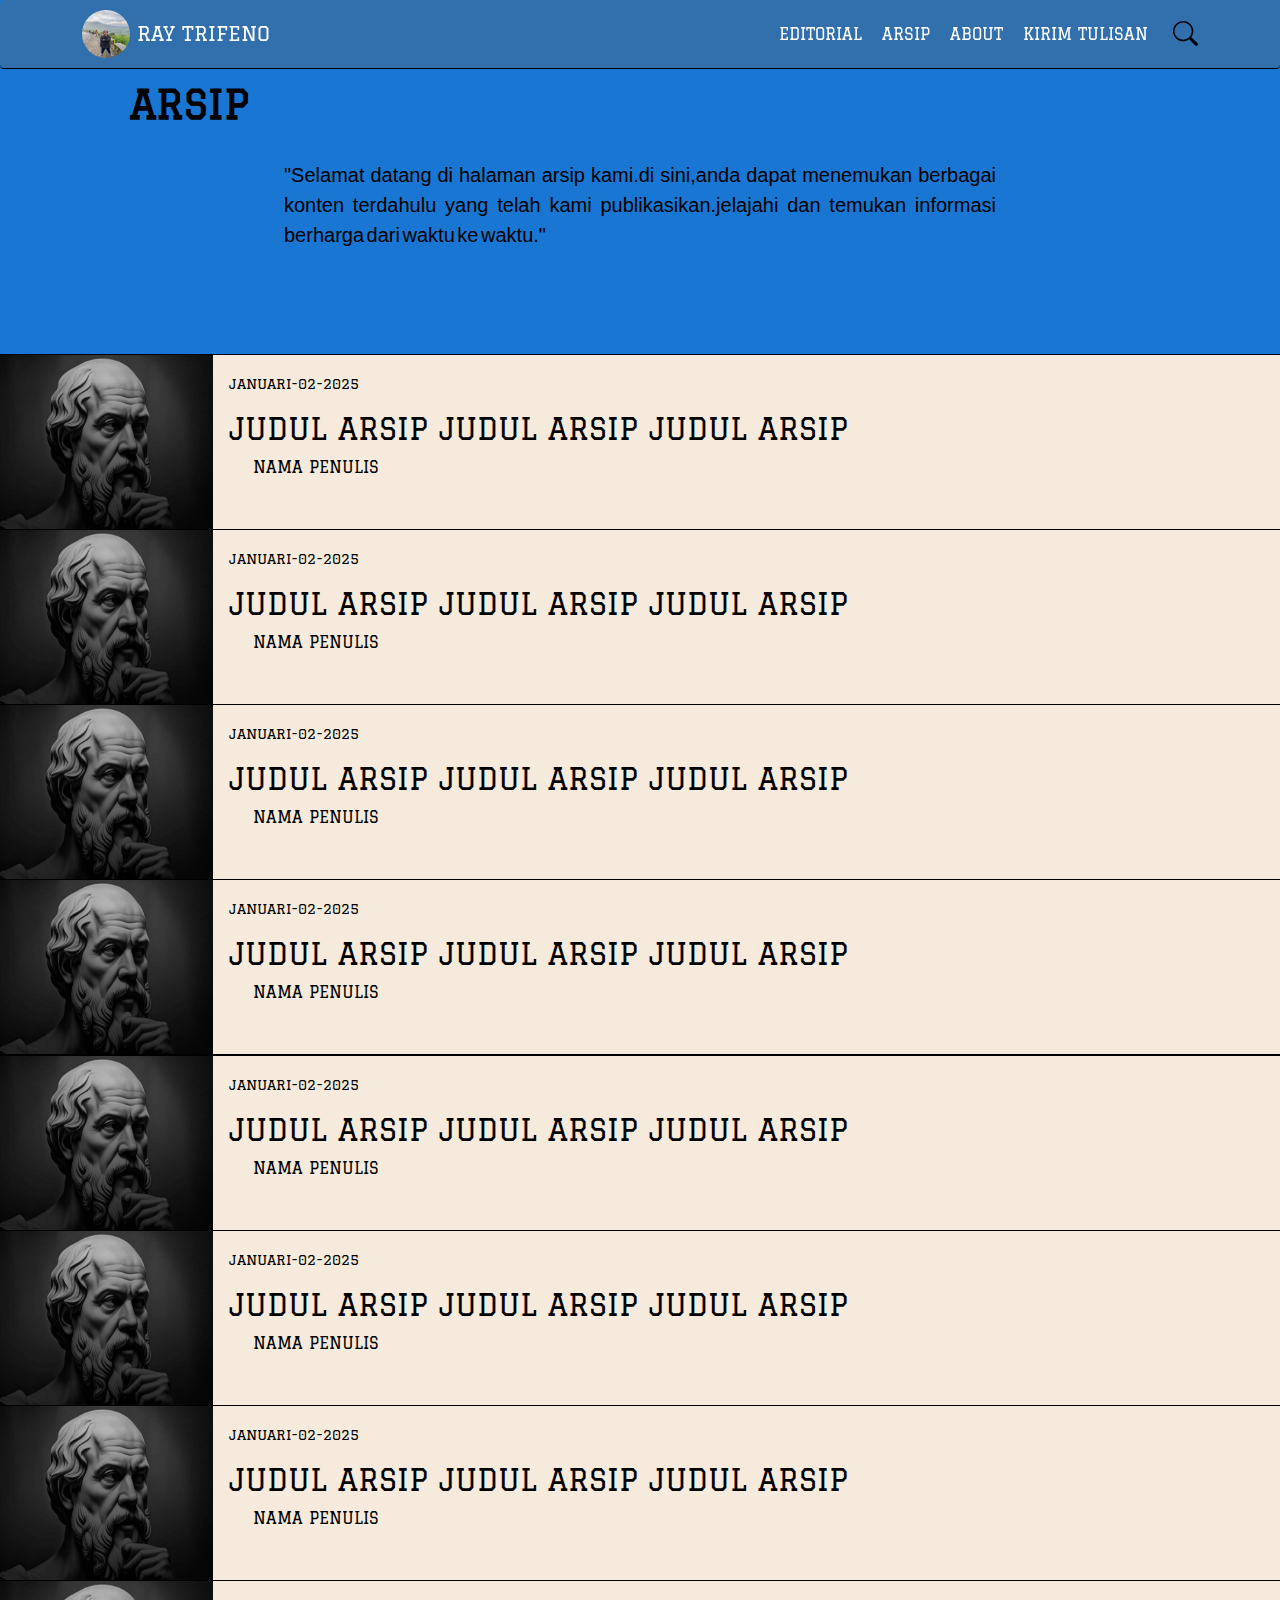
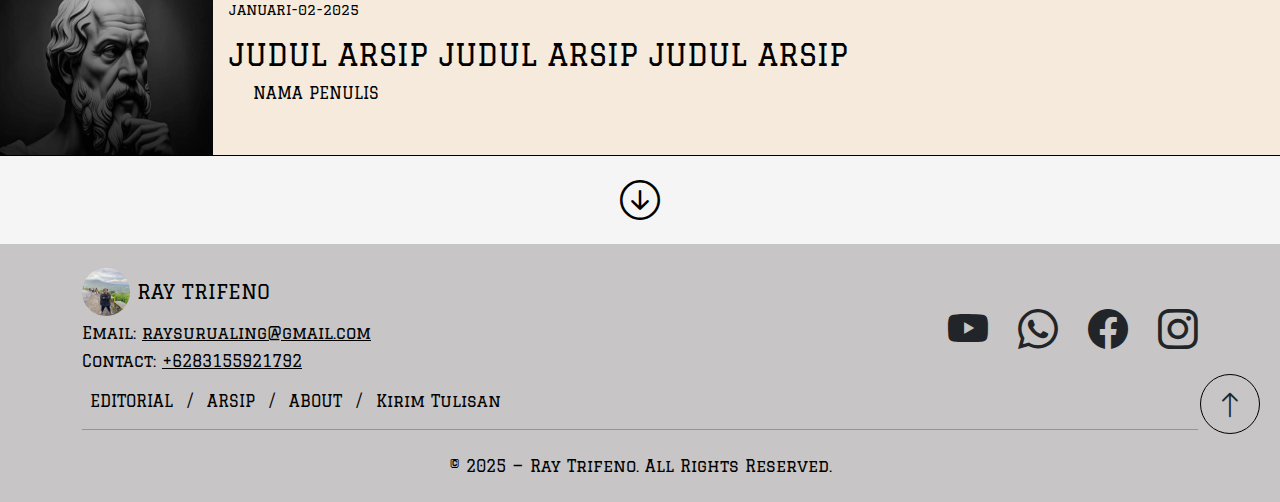
==== commit 666a43ae: "banyakk" ====
--- a/arsip.html
+++ b/arsip.html
@@ -7,7 +7,7 @@
     <link href="https://cdn.jsdelivr.net/npm/bootstrap@5.3.0/dist/css/bootstrap.min.css" rel="stylesheet" />
     <link rel="stylesheet" href="https://cdn.jsdelivr.net/npm/bootstrap-icons@1.11.3/font/bootstrap-icons.min.css" />
     <link href="https://fonts.googleapis.com/css2?family=Graduate&family=Space+Grotesk:wght@300..700&display=swap" rel="stylesheet" />
-    <link rel="stylesheet" href="style-arsip.css">
+   <link rel="stylesheet" href="style-arsip.css">
 
   </head>
   <body>
@@ -41,14 +41,13 @@
 
       <!-- welcome-arsip -->
 
-      <section class="welcome-editorial py-5" style="background-color: #1976D2;">
+      <section class="welcome-arsip py-5">
         <div class="container py-3 mt-3">
-          <h1 class="ms-md-5" >ARSIP</h1>
+          <h1 class="ms-md-5 fw-bold" >ARSIP</h1>
           <div class="row justify-content-center">
             <div class="col-md-8 p-4">
               <p class="judul-editorial fs-md-5">
-                "SELAMAT DATANG DI HALAMAN ARSIP KAMI.DI SINI,ANDA DAPAT MENEMUKAN BERBAGAI KONTEN TERDAHULU YANG
-                TELAH KAMI PUBLIKASIKAN.JELAJAHI DAN TEMUKAN INFORMASI BERHARGA DARI WAKTU KE WAKTU."
+                "Selamat datang di halaman arsip kami.di sini,anda dapat menemukan berbagai konten terdahulu yang telah kami publikasikan.jelajahi dan temukan informasi berharga dari waktu ke waktu."
               </p>
             </div>
           </div>
@@ -63,8 +62,8 @@
         <div class="container-fluid px-0">
             <div class="row">
               <div class="col-12">
-                <div class="card the-crd" style="max-width: 100%;">
-                  <a href="#" class="text-black text-decoration-none">
+                <div class="card the-crd">
+                  <a href="content.html" class="text-black text-decoration-none">
                   <div class="row g-0">
                     <div class="col-md-2">
                       <img src="aset/3.jpeg" class="img-fluid" alt="...">
@@ -72,31 +71,31 @@
                     <div class="col-md-10">
                       <div class="card-body">
                           <p class="card-text"><small>JANUARI-02-2025</small></p>
-                        <h5 class="card-title" style="font-size: 30px;">JUDUL ARSIP JUDUL ARSIP JUDUL ARSIP</h5>
+                        <h5 class="card-title">JUDUL ARSIP JUDUL ARSIP JUDUL ARSIP</h5>
                         <p class="card-text ms-4 ">NAMA PENULIS</p>
                       </div>
                     </div>
                   </div>
                 </a>
                 </div>
-                <div class="card the-crd" style="max-width: 100%;">
-                  <a href="#" class="text-black text-decoration-none">
-                    <div class="row g-0">
-                      <div class="col-md-2">
-                        <img src="aset/3.jpeg" class="img-fluid" alt="...">
-                      </div>
-                      <div class="col-md-10">
-                        <div class="card-body ">
-                            <p class="card-text"><small>JANUARI-02-2025</small></p>
-                          <h5 class="card-title" style="font-size: 30px;">JUDUL ARSIP JUDUL ARSIP JUDUL ARSIP</h5>
-                          <p class="card-text ms-4 ">NAMA PENULIS</p>
-                        </div>
-                      </div>
-                    </div>
-                  </a>
-                </div>
-                <div class="card the-crd" style="max-width: 100%;">
-                  <a href="#" class="text-black text-decoration-none">
+                <div class="card the-crd">
+                  <a href="content.html" class="text-black text-decoration-none">
+                    <div class="row g-0">
+                      <div class="col-md-2">
+                        <img src="aset/3.jpeg" class="img-fluid" alt="...">
+                      </div>
+                      <div class="col-md-10">
+                        <div class="card-body ">
+                            <p class="card-text"><small>JANUARI-02-2025</small></p>
+                          <h5 class="card-title">JUDUL ARSIP JUDUL ARSIP JUDUL ARSIP</h5>
+                          <p class="card-text ms-4 ">NAMA PENULIS</p>
+                        </div>
+                      </div>
+                    </div>
+                  </a>
+                </div>
+                <div class="card the-crd">
+                  <a href="content.html" class="text-black text-decoration-none">
                     <div class="row g-0">
                       <div class="col-md-2">
                         <img src="aset/3.jpeg" class="img-fluid" alt="...">
@@ -104,23 +103,23 @@
                       <div class="col-md-10">
                         <div class="card-body">
                             <p class="card-text"><small>JANUARI-02-2025</small></p>
-                          <h5 class="card-title" style="font-size: 30px;">JUDUL ARSIP JUDUL ARSIP JUDUL ARSIP</h5>
-                          <p class="card-text ms-4 ">NAMA PENULIS</p>
-                        </div>
-                      </div>
-                    </div>
-                  </a>
-                </div>
-                <div class="card the-crd" style="max-width: 100%;">
-                  <a href="#" class="text-black text-decoration-none">
-                    <div class="row g-0">
-                      <div class="col-md-2">
-                        <img src="aset/3.jpeg" class="img-fluid" alt="...">
-                      </div>
-                      <div class="col-md-10">
-                        <div class="card-body ">
-                            <p class="card-text"><small>JANUARI-02-2025</small></p>
-                          <h5 class="card-title" style="font-size: 30px;">JUDUL ARSIP JUDUL ARSIP JUDUL ARSIP</h5>
+                          <h5 class="card-title">JUDUL ARSIP JUDUL ARSIP JUDUL ARSIP</h5>
+                          <p class="card-text ms-4 ">NAMA PENULIS</p>
+                        </div>
+                      </div>
+                    </div>
+                  </a>
+                </div>
+                <div class="card the-crd">
+                  <a href="content.html" class="text-black text-decoration-none">
+                    <div class="row g-0">
+                      <div class="col-md-2">
+                        <img src="aset/3.jpeg" class="img-fluid" alt="...">
+                      </div>
+                      <div class="col-md-10">
+                        <div class="card-body ">
+                            <p class="card-text"><small>JANUARI-02-2025</small></p>
+                          <h5 class="card-title">JUDUL ARSIP JUDUL ARSIP JUDUL ARSIP</h5>
                           <p class="card-text ms-4 ">NAMA PENULIS</p>
                         </div>
                       </div>
@@ -128,8 +127,8 @@
                   </a>
               </div>
               <div class="col-12">
-                  <div class="card the-crd" style="max-width: 100%;">
-                    <a href="#" class="text-black text-decoration-none">
+                  <div class="card the-crd">
+                    <a href="content.html" class="text-black text-decoration-none">
                       <div class="row g-0">
                         <div class="col-md-2">
                           <img src="aset/3.jpeg" class="img-fluid" alt="...">
@@ -137,15 +136,15 @@
                         <div class="col-md-10">
                           <div class="card-body ">
                               <p class="card-text"><small>JANUARI-02-2025</small></p>
-                            <h5 class="card-title" style="font-size: 30px;">JUDUL ARSIP JUDUL ARSIP JUDUL ARSIP</h5>
+                            <h5 class="card-title">JUDUL ARSIP JUDUL ARSIP JUDUL ARSIP</h5>
                             <p class="card-text ms-4 ">NAMA PENULIS</p>
                           </div>
                         </div>
                       </div>
                     </a>
                   </div>
-                  <div class="card the-crd" style="max-width: 100%;">
-                    <a href="#" class="text-black text-decoration-none">
+                  <div class="card the-crd">
+                    <a href="content.html" class="text-black text-decoration-none">
                       <div class="row g-0">
                         <div class="col-md-2">
                           <img src="aset/3.jpeg" class="img-fluid" alt="...">
@@ -153,15 +152,15 @@
                         <div class="col-md-10">
                           <div class="card-body ">
                               <p class="card-text"><small>JANUARI-02-2025</small></p>
-                            <h5 class="card-title" style="font-size: 30px;">JUDUL ARSIP JUDUL ARSIP JUDUL ARSIP</h5>
+                            <h5 class="card-title">JUDUL ARSIP JUDUL ARSIP JUDUL ARSIP</h5>
                             <p class="card-text ms-4 ">NAMA PENULIS</p>
                           </div>
                         </div>
                       </div>
                     </a>
                   </div>
-                  <div class="card the-crd" style="max-width: 100%;">
-                    <a href="#" class="text-black text-decoration-none">
+                  <div class="card the-crd">
+                    <a href="content.html" class="text-black text-decoration-none">
                       <div class="row g-0">
                         <div class="col-md-2">
                           <img src="aset/3.jpeg" class="img-fluid" alt="...">
@@ -169,15 +168,15 @@
                         <div class="col-md-10">
                           <div class="card-body ">
                               <p class="card-text"><small>JANUARI-02-2025</small></p>
-                            <h5 class="card-title" style="font-size: 30px;">JUDUL ARSIP JUDUL ARSIP JUDUL ARSIP</h5>
+                            <h5 class="card-title">JUDUL ARSIP JUDUL ARSIP JUDUL ARSIP</h5>
                             <p class="card-text ms-4 ">NAMA PENULIS</p>
                           </div>
                         </div>
                       </div>
                     </a>
                   </div>
-                  <div class="card the-crd" style="max-width: 100%;">
-                    <a href="#" class="text-black text-decoration-none">
+                  <div class="card the-crd">
+                    <a href="content.html" class="text-black text-decoration-none">
                       <div class="row g-0">
                         <div class="col-md-2">
                           <img src="aset/3.jpeg" class="img-fluid" alt="...">
@@ -185,7 +184,7 @@
                         <div class="col-md-10">
                           <div class="card-body ">
                               <p class="card-text"><small>JANUARI-02-2025</small></p>
-                            <h5 class="card-title" style="font-size: 30px;">JUDUL ARSIP JUDUL ARSIP JUDUL ARSIP</h5>
+                            <h5 class="card-title">JUDUL ARSIP JUDUL ARSIP JUDUL ARSIP</h5>
                             <p class="card-text ms-4 ">NAMA PENULIS</p>
                           </div>
                         </div>
@@ -194,11 +193,11 @@
                   </div>
             </div>
           </div>
-          <div id="hiddenContent" style="display: none;">
+          <div id="hiddenContent">
           <div class="row">
             <div class="col-md-12">
-              <div class="card the-crd" style="max-width: 100%;">
-                <a href="#" class="text-black text-decoration-none">
+              <div class="card the-crd">
+                <a href="content.html" class="text-black text-decoration-none">
                 <div class="row g-0">
                   <div class="col-md-2">
                     <img src="aset/3.jpeg" class="img-fluid" alt="...">
@@ -206,15 +205,15 @@
                   <div class="col-md-10">
                     <div class="card-body">
                         <p class="card-text"><small>JANUARI-02-2025</small></p>
-                      <h5 class="card-title" style="font-size: 30px;">JUDUL ARSIP JUDUL ARSIP JUDUL ARSIP</h5>
+                      <h5 class="card-title">JUDUL ARSIP JUDUL ARSIP JUDUL ARSIP</h5>
                       <p class="card-text ms-4 ">NAMA PENULIS</p>
                     </div>
                   </div>
                 </div>
               </a>
               </div>
-              <div class="card the-crd" style="max-width: 100%;">
-                <a href="#" class="text-black text-decoration-none">
+              <div class="card the-crd">
+                <a href="content.html" class="text-black text-decoration-none">
                   <div class="row g-0">
                     <div class="col-md-2">
                       <img src="aset/3.jpeg" class="img-fluid" alt="...">
@@ -222,15 +221,15 @@
                     <div class="col-md-10">
                       <div class="card-body ">
                           <p class="card-text"><small>JANUARI-02-2025</small></p>
-                        <h5 class="card-title" style="font-size: 30px;">JUDUL ARSIP JUDUL ARSIP JUDUL ARSIP</h5>
+                        <h5 class="card-title">JUDUL ARSIP JUDUL ARSIP JUDUL ARSIP</h5>
                         <p class="card-text ms-4 ">NAMA PENULIS</p>
                       </div>
                     </div>
                   </div>
                 </a>
               </div>
-              <div class="card the-crd" style="max-width: 100%;">
-                <a href="#" class="text-black text-decoration-none">
+              <div class="card the-crd">
+                <a href="content.html" class="text-black text-decoration-none">
                   <div class="row g-0">
                     <div class="col-md-2">
                       <img src="aset/3.jpeg" class="img-fluid" alt="...">
@@ -238,15 +237,15 @@
                     <div class="col-md-10">
                       <div class="card-body">
                           <p class="card-text"><small>JANUARI-02-2025</small></p>
-                        <h5 class="card-title" style="font-size: 30px;">JUDUL ARSIP JUDUL ARSIP JUDUL ARSIP</h5>
+                        <h5 class="card-title">JUDUL ARSIP JUDUL ARSIP JUDUL ARSIP</h5>
                         <p class="card-text ms-4 ">NAMA PENULIS</p>
                       </div>
                     </div>
                   </div>
                 </a>
               </div>
-              <div class="card the-crd" style="max-width: 100%;">
-                <a href="#" class="text-black text-decoration-none">
+              <div class="card the-crd">
+                <a href="content.html" class="text-black text-decoration-none">
                   <div class="row g-0">
                     <div class="col-md-2">
                       <img src="aset/3.jpeg" class="img-fluid" alt="...">
@@ -254,7 +253,7 @@
                     <div class="col-md-10">
                       <div class="card-body ">
                           <p class="card-text"><small>JANUARI-02-2025</small></p>
-                        <h5 class="card-title" style="font-size: 30px;">JUDUL ARSIP JUDUL ARSIP JUDUL ARSIP</h5>
+                        <h5 class="card-title">JUDUL ARSIP JUDUL ARSIP JUDUL ARSIP</h5>
                         <p class="card-text ms-4 ">NAMA PENULIS</p>
                       </div>
                     </div>
@@ -262,64 +261,64 @@
                 </a>
             </div>
             <div class="col-12">
-                <div class="card the-crd" style="max-width: 100%;">
-                  <a href="#" class="text-black text-decoration-none">
-                    <div class="row g-0">
-                      <div class="col-md-2">
-                        <img src="aset/3.jpeg" class="img-fluid" alt="...">
-                      </div>
-                      <div class="col-md-10">
-                        <div class="card-body ">
-                            <p class="card-text"><small>JANUARI-02-2025</small></p>
-                          <h5 class="card-title" style="font-size: 30px;">JUDUL ARSIP JUDUL ARSIP JUDUL ARSIP</h5>
-                          <p class="card-text ms-4 ">NAMA PENULIS</p>
-                        </div>
-                      </div>
-                    </div>
-                  </a>
-                </div>
-                <div class="card the-crd" style="max-width: 100%;">
-                  <a href="#" class="text-black text-decoration-none">
-                    <div class="row g-0">
-                      <div class="col-md-2">
-                        <img src="aset/3.jpeg" class="img-fluid" alt="...">
-                      </div>
-                      <div class="col-md-10">
-                        <div class="card-body ">
-                            <p class="card-text"><small>JANUARI-02-2025</small></p>
-                          <h5 class="card-title" style="font-size: 30px;">JUDUL ARSIP JUDUL ARSIP JUDUL ARSIP</h5>
-                          <p class="card-text ms-4 ">NAMA PENULIS</p>
-                        </div>
-                      </div>
-                    </div>
-                  </a>
-                </div>
-                <div class="card the-crd" style="max-width: 100%;">
-                  <a href="#" class="text-black text-decoration-none">
-                    <div class="row g-0">
-                      <div class="col-md-2">
-                        <img src="aset/3.jpeg" class="img-fluid" alt="...">
-                      </div>
-                      <div class="col-md-10">
-                        <div class="card-body ">
-                            <p class="card-text"><small>JANUARI-02-2025</small></p>
-                          <h5 class="card-title" style="font-size: 30px;">JUDUL ARSIP JUDUL ARSIP JUDUL ARSIP</h5>
-                          <p class="card-text ms-4 ">NAMA PENULIS</p>
-                        </div>
-                      </div>
-                    </div>
-                  </a>
-                </div>
-                <div class="card the-crd" style="max-width: 100%;">
-                  <a href="#" class="text-black text-decoration-none">
-                    <div class="row g-0">
-                      <div class="col-md-2">
-                        <img src="aset/3.jpeg" class="img-fluid" alt="...">
-                      </div>
-                      <div class="col-md-10">
-                        <div class="card-body ">
-                            <p class="card-text"><small>JANUARI-02-2025</small></p>
-                          <h5 class="card-title" style="font-size: 30px;">JUDUL ARSIP JUDUL ARSIP JUDUL ARSIP</h5>
+                <div class="card the-crd">
+                  <a href="content.html" class="text-black text-decoration-none">
+                    <div class="row g-0">
+                      <div class="col-md-2">
+                        <img src="aset/3.jpeg" class="img-fluid" alt="...">
+                      </div>
+                      <div class="col-md-10">
+                        <div class="card-body ">
+                            <p class="card-text"><small>JANUARI-02-2025</small></p>
+                          <h5 class="card-title">JUDUL ARSIP JUDUL ARSIP JUDUL ARSIP</h5>
+                          <p class="card-text ms-4 ">NAMA PENULIS</p>
+                        </div>
+                      </div>
+                    </div>
+                  </a>
+                </div>
+                <div class="card the-crd">
+                  <a href="content.html" class="text-black text-decoration-none">
+                    <div class="row g-0">
+                      <div class="col-md-2">
+                        <img src="aset/3.jpeg" class="img-fluid" alt="...">
+                      </div>
+                      <div class="col-md-10">
+                        <div class="card-body ">
+                            <p class="card-text"><small>JANUARI-02-2025</small></p>
+                          <h5 class="card-title">JUDUL ARSIP JUDUL ARSIP JUDUL ARSIP</h5>
+                          <p class="card-text ms-4 ">NAMA PENULIS</p>
+                        </div>
+                      </div>
+                    </div>
+                  </a>
+                </div>
+                <div class="card the-crd">
+                  <a href="content.html" class="text-black text-decoration-none">
+                    <div class="row g-0">
+                      <div class="col-md-2">
+                        <img src="aset/3.jpeg" class="img-fluid" alt="...">
+                      </div>
+                      <div class="col-md-10">
+                        <div class="card-body ">
+                            <p class="card-text"><small>JANUARI-02-2025</small></p>
+                          <h5 class="card-title">JUDUL ARSIP JUDUL ARSIP JUDUL ARSIP</h5>
+                          <p class="card-text ms-4 ">NAMA PENULIS</p>
+                        </div>
+                      </div>
+                    </div>
+                  </a>
+                </div>
+                <div class="card the-crd">
+                  <a href="content.html" class="text-black text-decoration-none">
+                    <div class="row g-0">
+                      <div class="col-md-2">
+                        <img src="aset/3.jpeg" class="img-fluid" alt="...">
+                      </div>
+                      <div class="col-md-10">
+                        <div class="card-body ">
+                            <p class="card-text"><small>JANUARI-02-2025</small></p>
+                          <h5 class="card-title">JUDUL ARSIP JUDUL ARSIP JUDUL ARSIP</h5>
                           <p class="card-text ms-4 ">NAMA PENULIS</p>
                         </div>
                       </div>
@@ -332,22 +331,22 @@
         </section>
 
         <div class="d-flex justify-content-center my-4">  
-          <button id="loadMoreBtn" style="border: none; width: 40px; height: 40px; display: flex; align-items: center; justify-content: center; background: transparent;">
-              <i class="bi bi-arrow-down-circle" style="font-size: 40px; line-height: 1;"></i>
+          <button id="loadMoreBtn">
+              <i class="bi bi-arrow-down-circle"></i>
           </button>
       </div>
         
          <!-- end-the-arsip -->
 
     <!-- Footer -->
-    <footer class="footer py-4 text-center" style="background-color: #c7c5c5; position: relative">
+    <footer class="footer py-4 text-center">
       <div class="container">
         <div class="row align-items-center">
           <!-- Bagian Kiri: Logo dan Informasi Kontak -->
           <div class="col-md-6 text-start">
             <div class="footer-logo">
-              <a class="navbar-brand" href="home.html" style="font-size: 20px"
-                ><img src="aset/ray.jpg" alt="Logo" />
+              <a class="navbar-brand" href="home.html">
+                <img src="aset/ray.jpg" alt="Logo"/>
                 RAY TRIFENO
               </a>
             </div>
@@ -361,7 +360,7 @@
           <div class="col-md-6 text-end fs-1">
             <a href="https://www.youtube.com" target="_blank" class="me-3 text-dark"><i class="bi bi-youtube"></i></a>
             <a href="whatsapp://send?phone=+6283155921792" class="me-3 text-dark"><i class="bi bi-whatsapp"></i></a>
-            <a href="#" class="me-3 text-dark"><i class="bi bi-facebook"></i></a>
+            <a href="content.html" class="me-3 text-dark"><i class="bi bi-facebook"></i></a>
             <a href="https://www.instagram.com/ray.trifeno/" target="_blank" class="text-dark"><i class="bi bi-instagram btn-IG"></i></a>
           </div>
         </div>
@@ -371,16 +370,16 @@
           <a href="editorail.html" class="txt-link text-black mx-2">EDITORIAL</a> / 
           <a href="arsip.html" class="txt-link text-black mx-2">ARSIP</a> / 
           <a href="about.html" class="txt-link text-black mx-2">ABOUT</a> /
-          <a href="#" class="txt-link   text-black mx-2">Kirim Tulisan</a>
-        </div>
-
-        <hr class="my-3" style="border-color: black" />
+          <a href="content.html" class="txt-link   text-black mx-2">Kirim Tulisan</a>
+        </div>
+
+        <hr class="my-3"/>
         <!-- Copyright -->
         <p class="mb-0 pt-2">© 2025 — Ray Trifeno. All Rights Reserved.</p>
       </div>
 
       <!-- Tombol Kembali ke Atas (Tetap di Footer) -->
-      <button id="scrollTopBtn" class="btn rounded-circle ms-3 mb-5" onclick="scrollToTop()" style="width: 60px; height: 60px; background-color: transparent; border-color: black">
+      <button id="scrollTopBtn" class="btn rounded-circle ms-3 mb-5" onclick="scrollToTop()">
         <i class="bi bi-arrow-up fs-3"></i>
       </button>
     </footer>
--- a/style-arsip.css
+++ b/style-arsip.css
@@ -1,227 +1,247 @@
+
 body {
-    background-color:#f5f5f5;
-    font-family: "graduate", sans-serif;
-    color: black;
-  }
-  .navbar {
-    background-color: #61616142;
-    padding: 5px;
-    transition: top 0.5s ease-in-out;
-    border-bottom: 1px solid black;
-    border-radius: 4px;
-  }
-  .navbar-brand img {
-    height: 3rem;
-    width: 3rem;
-    border-radius: 50%;
-  }
-
-  .navbar-dark .navbar-nav .nav-link {
-    color: #ffffff;
-    margin: 0 10px;
-    position: relative;
-    display: inline-block;
-    padding: 5px 0;
-    transition: none;
-  }
-
-  .navbar-dark .navbar-nav .nav-link::after {
-    content: attr(data-text);
-    position: absolute;
-    font-weight: bold;
-    font-family: "Graduate", sans-serif;
-    top: 5px;
-    right: 0;
-    width: 0;
-    overflow: hidden;
-    color: black;
-    white-space: nowrap;
-    transition: width 0.5s ease;
-    pointer-events: none;
-    direction: rtl;
-  }
-
-  .navbar-dark .navbar-nav .nav-link:hover {
-    opacity: 1;
-  }
-
-  .navbar-dark .navbar-nav .nav-link:hover::after {
+  background-color:#f5f5f5;
+  font-family: "graduate", sans-serif;
+  color: black;
+}
+
+html, body {
+  overflow-x: hidden;
+  width: 100%;
+  }
+
+.navbar {
+  background-color: #63636656;
+  padding: 5px;
+  transition: top 0.5s ease-in-out;
+  border-bottom: 1px solid black;
+  border-radius: 4px;
+  font-family: "Graduate", sans-serif;
+}
+
+.navbar-brand {
+  font-size: 20px;
+  
+}
+
+.navbar-brand img {
+  height: 3rem;
+  width: 3rem;
+  border-radius: 50%;
+}
+
+.navbar-dark .navbar-nav .nav-link {
+  color: #ffffff;
+  margin: 0 10px;
+  position: relative;
+  display: inline-block;
+  padding: 5px 0;
+  transition: none;
+}
+
+.navbar-dark .navbar-nav .nav-link::after {
+  content: attr(data-text);
+  position: absolute;
+  font-weight: bold;
+  font-family: "Graduate", sans-serif;
+  top: 5px;
+  right: 0;
+  width: 0;
+  overflow: hidden;
+  color: black;
+  white-space: nowrap;
+  transition: width 0.5s ease;
+  pointer-events: none;
+  direction: rtl;
+}
+
+.navbar-dark .navbar-nav .nav-link:hover {
+  opacity: 1;
+}
+
+.navbar-dark .navbar-nav .nav-link:hover::after {
+  width: 100%;
+}
+
+.search-container {
+  position: relative;
+  display: inline-block;
+  margin-left: 15px;
+}
+
+
+.search-icon {
+  color: rgb(0, 0, 0);
+  cursor: pointer;
+  font-size: 25px;
+  transition: all 0.3s ease;
+}
+
+
+.search-bar {
+  position: absolute;
+  top: 50%;
+  right: 120%;
+  transform: translateY(-50%) translateX(20px);
+  width: 200px;
+  opacity: 0;
+  visibility: hidden;
+  transition: all 0.3s ease;
+  z-index: 1000;
+}
+
+
+.search-container:hover .search-bar {
+  opacity: 1;
+  visibility: visible;
+  transform: translateY(-50%) translateX(0);
+}
+
+@media (max-width: 768px) {
+  .search-container {
+    position: static;
+    margin-left: 0;
     width: 100%;
-  }
-
-  .search-container {
-    position: relative;
-    display: inline-block;
-    margin-left: 15px;
-  }
-
-  /* Search icon */
-  .search-icon {
-    color: rgb(0, 0, 0);
-    cursor: pointer;
-    font-size: 25px;
-    transition: all 0.3s ease;
-  }
-
-  /* Search bar */
+    order: 3;
+    margin-top: 10px;
+  }
+
   .search-bar {
     position: absolute;
-    top: 50%;
-    right: 120%; /* Posisi awal di sebelah kanan ikon */
-    transform: translateY(-50%) translateX(20px);
-    width: 200px;
-    opacity: 0;
-    visibility: hidden;
-    transition: all 0.3s ease;
-    z-index: 1000;
-  }
-
-  /* Animasi saat hover */
-  .search-container:hover .search-bar {
-    opacity: 1;
-    visibility: visible;
-    transform: translateY(-50%) translateX(0);
-  }
-
-  @media (max-width: 768px) {
-    .search-container {
-      position: static;
-      margin-left: 0;
-      width: 100%;
-      order: 3; /* Memindahkan search ke bawah di mobile */
-      margin-top: 10px;
-    }
-
-    .search-bar {
-      position: absolute;
-      left: 0;
-      right: auto;
-      top: 100%;
-      width: 100%;
-      transform: translateX(-100%);
-      transition: transform 0.3s ease;
-    }
-
-    .search-container:hover .search-bar,
-    .search-container:focus-within .search-bar {
-      transform: translateX(0);
-    }
-  }
-
-  /* Input styling */
-  .search-bar input {
+    left: 0;
+    right: auto;
+    top: 100%;
     width: 100%;
-    padding: 8px 12px;
-    border: none;
-    border-radius: 20px;
-    box-shadow: 0 2px 5px rgba(0, 0, 0, 0.1);
-  }
-  .image-section img {
-    width: 100%;
-    border-radius: 5px;
-  }
-
-  @media (max-width: 768px) {
-    .navbar-brand {
-      font-size: 0.9rem;
-    }
-
-    .navbar-brand img {
-      height: 2rem;
-      width: 2rem;
-    }
-
-    .footer .row {
-      flex-direction: column;
-      text-align: center;
-    }
-
-    .footer .col-md-6 {
-      text-align: center !important;
-      margin-bottom: 20px;
-    }
-
-    .footer-logo {
-      align-items: center !important;
-    }
-
-    #scrollTopBtn {
-      /* right: 500px; */
-      bottom: 50px;
-      width: 40px !important;
-      height: 40px !important;
-      justify-content: center;
-      left: 50%;
-      right: auto;
-      transform: translateX(-50%);
-      display: flex;
-      align-items: center;
-    }
-
-    .bi-arrow-up {
-      font-size: 1.5rem !important;
-      justify-content: center;
-      margin-left: 0 !important;
-    }
-
-    .navbar-nav .nav-link {
-      font-size: 0.9rem;
-      margin: 5px 0;
-    }
-
-    .col-md-2 img {
-    border-radius: 5px;
-  }
-
-  }
-
-  .footer .footer-logo {
+    transform: translateX(-100%);
+    transition: transform 0.3s ease;
+  }
+
+  .search-container:hover .search-bar,
+  .search-container:focus-within .search-bar {
+    transform: translateX(0);
+  }
+}
+
+.search-bar input {
+  width: 100%;
+  padding: 8px 12px;
+  border: none;
+  border-radius: 20px;
+  box-shadow: 0 2px 5px rgba(0, 0, 0, 0.1);
+}
+.image-section img {
+  width: 100%;
+  border-radius: 5px;
+}
+
+@media (max-width: 768px) {
+  .navbar-brand {
+    font-size: 0.9rem;
+  }
+
+  .navbar-brand img {
+    height: 2rem;
+    width: 2rem;
+  }
+
+  .footer .row {
+    flex-direction: column;
+    text-align: center;
+  }
+
+  .footer .col-md-6 {
+    text-align: center !important;
+    margin-bottom: 20px;
+  }
+
+  .footer-logo {
+    align-items: center !important;
+  }
+
+  #scrollTopBtn {
+    /* right: 500px; */
+    bottom: 50px;
+    width: 40px !important;
+    height: 40px !important;
+    justify-content: center;
+    left: 50%;
+    right: auto;
+    transform: translateX(-50%);
     display: flex;
-    flex-direction: column;
-    align-items: flex-start;
-    gap: 10px; /* Jarak antara gambar dan teks */
-  }
-
-  .footer .footer-contact {
-    margin-top: 5px; /* Jarak antara nama dan email/contact */
-  }
-
-  .footer .footer-logo img {
-    height: 3rem;
-    width: 3rem;
-    border-radius: 50%;
-    flex-shrink: 0; /* Mencegah gambar mengecil jika tidak cukup ruang */
-  }
-
-  /* Menjadikan tombol scroll tetap berada di footer */
-  #scrollTopBtn {
-    position: absolute;
-    bottom: 20px;
-    right: 20px;
+    align-items: center;
+  }
+
+  .bi-arrow-up {
+    font-size: 1.5rem !important;
+    justify-content: center;
+    margin-left: 0 !important;
+  }
+
+  .navbar-nav .nav-link {
+    font-size: 0.9rem;
+    margin: 5px 0;
   }
 
   .col-md-2 img {
-    height: 100%;
-  }
-  
-/* CSS untuk judul editorial */
-.judul-editorial {
-font-family: "Graduate", sans-serif;
-text-align: justify;
-word-spacing: -5px; /* Mengurangi jarak antar kata */
-font-size: 1.1rem;
-line-height: 1.6;
-}
-
-/* Responsif untuk layar kecil (HP) */
-@media (max-width: 768px) {
-.judul-editorial {
-  text-align: start;
-  font-size: 1rem;
-  word-spacing: normal;
-  line-height: 1.8;
-  
-}
+  border-radius: 5px;
+}
+
+}
+
+footer {
+  background-color: #c7c5c5;
+  position: relative;
+}
+
+.footer .footer-logo {
+  display: flex;
+  flex-direction: column;
+  align-items: flex-start;
+  gap: 10px;
+}
+
+.footer .footer-contact {
+  margin-top: 5px;
+}
+
+.footer .footer-logo img {
+  height: 3rem;
+  width: 3rem;
+  border-radius: 50%;
+  flex-shrink: 0; 
+}
+
+
+#scrollTopBtn {
+  position: absolute;
+  bottom: 20px;
+  right: 20px;
+  width: 60px;
+  height: 60px;
+  background-color: transparent;
+  border-color: black;
+}
+
+#loadMoreBtn {
+  border: none; 
+  width: 40px; 
+  height: 40px; 
+  display: flex; 
+  align-items: center; 
+  justify-content: center; 
+  background: transparent;
+}
+
+.col-md-2 img {
+  height: 100%;
+}
+
+#hiddenContent {
+  display: none;
+}
+
+.card-title {
+  font-size: 30px;
 }
 
 .card-body {
@@ -234,13 +254,16 @@
 color: rgb(255, 255, 255);
 }
 
-/* Hapus padding container */
+.welcome-arsip {
+  background-color: #1976D2;
+}
+
 .the-editorial .container-fluid {
 padding-left: 0;
 padding-right: 0;
 }
 
-/* Hapus border-radius dan atur card */
+
 .the-editorial .card {
 border-radius: 0;
 border-left: none;
@@ -248,15 +271,17 @@
 
 }
 
-
-/* Hapus spacing antar card */
+/* .the-crd {
+  max-width: 100%;
+} */
+
 .the-editorial .card + .card {
 border-top: none;
 }
 
-html, body {
-overflow-x: hidden;
-width: 100%;
+.bi-arrow-down-circle {
+  font-size: 40px;
+  line-height: 1;
 }
 
 .col-md-10 {
@@ -277,9 +302,41 @@
 color: rgb(255, 255, 255);
 }
 
-/* Agar .card-body ikut berubah saat .the-crd di-hover */
+
 .the-crd:hover .card-body {
 background-color: #121213;
 color: rgb(255, 255, 255);
 }
 
+.txt-link {
+  position: relative;
+  text-decoration: none;
+  color: #000; /* sesuaikan warna sesuai kebutuhan */
+}
+
+/* Membuat garis bawah dengan pseudo-element */
+.txt-link::after {
+  content: "";
+  position: absolute;
+  left: 0;
+  bottom: 0;
+  width: 100%;
+  height: 2px; /* ketebalan garis */
+  background-color: #000; /* sesuaikan warna garis */
+  transform: scaleX(0); /* mulai dalam keadaan tidak terlihat */
+  transform-origin: bottom left;
+  transition: transform 0.3s ease-in-out;
+}
+
+/* Efek hover untuk menampilkan garis bawah */
+.txt-link:hover::after {
+  transform: scaleX(1);
+  transform-origin: bottom right;
+}
+
+.judul-editorial {
+  font-family: arial,sans-serif;
+  font-size: 20px;
+  text-align: justify;
+  word-spacing: -3px;
+}
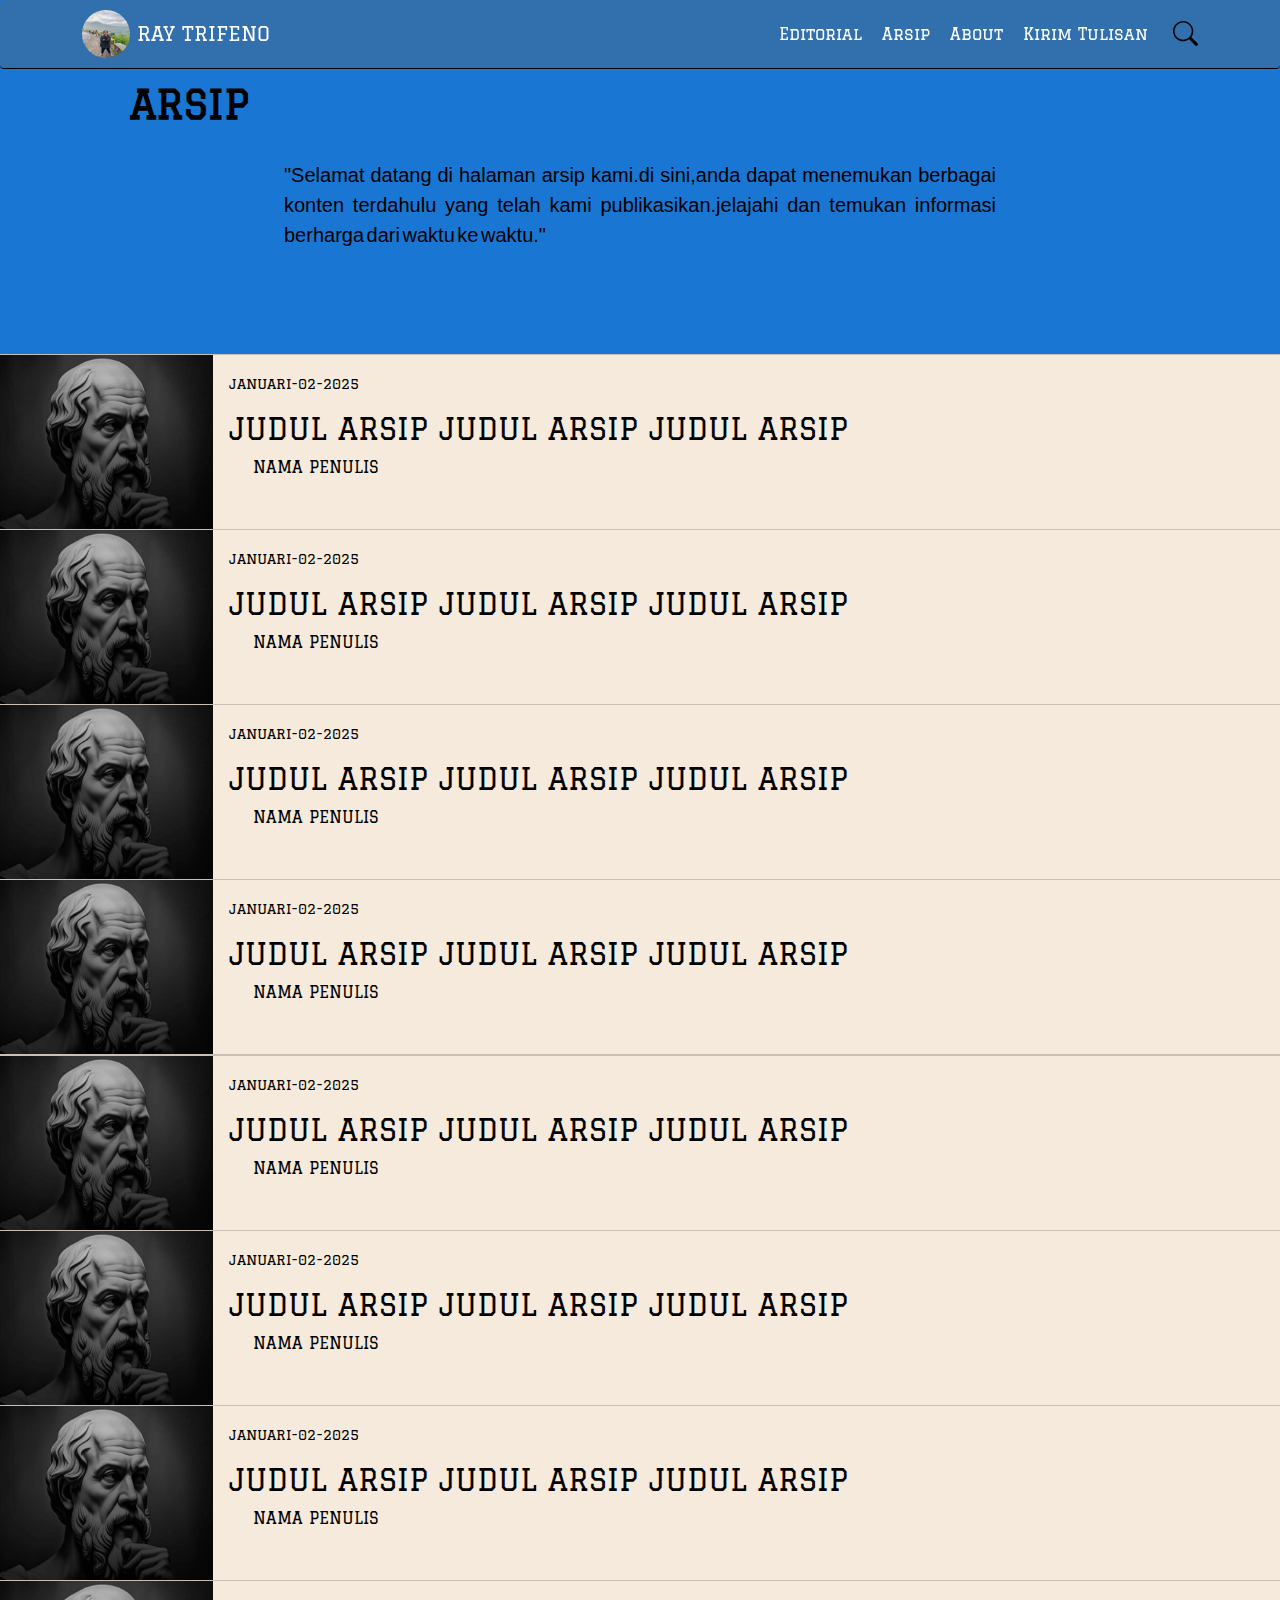
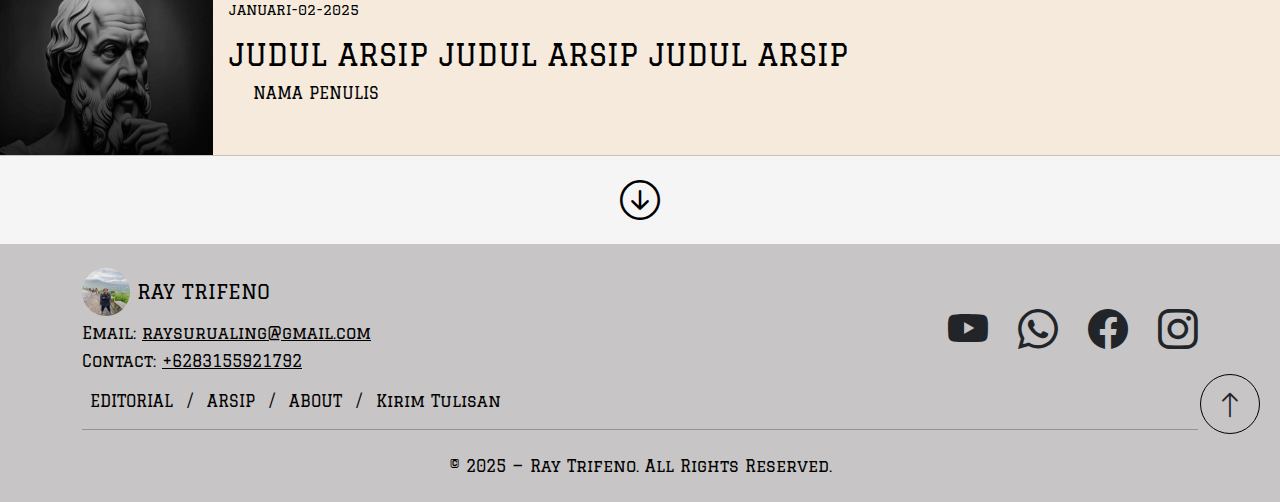
==== commit 77a013c5: ":)" ====
--- a/arsip.html
+++ b/arsip.html
@@ -7,7 +7,351 @@
     <link href="https://cdn.jsdelivr.net/npm/bootstrap@5.3.0/dist/css/bootstrap.min.css" rel="stylesheet" />
     <link rel="stylesheet" href="https://cdn.jsdelivr.net/npm/bootstrap-icons@1.11.3/font/bootstrap-icons.min.css" />
     <link href="https://fonts.googleapis.com/css2?family=Graduate&family=Space+Grotesk:wght@300..700&display=swap" rel="stylesheet" />
-   <link rel="stylesheet" href="style-arsip.css">
+ 
+    <style>
+body {
+  background-color:#f5f5f5;
+  font-family: "graduate", sans-serif;
+  color: black;
+}
+
+html, body {
+  overflow-x: hidden;
+  width: 100%;
+  }
+
+.navbar {
+  background-color: #63636656;
+  padding: 5px;
+  transition: top 0.5s ease-in-out;
+  border-bottom: 1px solid black;
+  border-radius: 4px;
+  font-family: "Graduate", sans-serif;
+}
+
+.navbar-brand {
+  font-size: 20px;
+  
+}
+
+.navbar-brand img {
+  height: 3rem;
+  width: 3rem;
+  border-radius: 50%;
+}
+
+.navbar-dark .navbar-nav .nav-link {
+  color: #ffffff;
+  margin: 0 10px;
+  position: relative;
+  display: inline-block;
+  padding: 5px 0;
+  transition: none;
+}
+
+.navbar-dark .navbar-nav .nav-link::after {
+  content: attr(data-text);
+  position: absolute;
+  font-weight: bold;
+  font-family: "Graduate", sans-serif;
+  top: 5px;
+  right: 0;
+  width: 0;
+  overflow: hidden;
+  color: black;
+  white-space: nowrap;
+  transition: width 0.5s ease;
+  pointer-events: none;
+  direction: rtl;
+}
+
+.navbar-dark .navbar-nav .nav-link:hover {
+  opacity: 1;
+}
+
+.navbar-dark .navbar-nav .nav-link:hover::after {
+  width: 100%;
+}
+
+.search-container {
+  position: relative;
+  display: inline-block;
+  margin-left: 15px;
+}
+
+
+.search-icon {
+  color: rgb(0, 0, 0);
+  cursor: pointer;
+  font-size: 25px;
+  transition: all 0.3s ease;
+}
+
+
+.search-bar {
+  position: absolute;
+  top: 50%;
+  right: 120%;
+  transform: translateY(-50%) translateX(20px);
+  width: 200px;
+  opacity: 0;
+  visibility: hidden;
+  transition: all 0.3s ease;
+  z-index: 1000;
+}
+
+
+.search-container:hover .search-bar {
+  opacity: 1;
+  visibility: visible;
+  transform: translateY(-50%) translateX(0);
+}
+
+@media (max-width: 768px) {
+  .search-container {
+    position: static;
+    margin-left: 0;
+    width: 100%;
+    order: 3;
+    margin-top: 10px;
+  }
+
+  .search-bar {
+    position: absolute;
+    left: 0;
+    right: auto;
+    top: 100%;
+    width: 100%;
+    transform: translateX(-100%);
+    transition: transform 0.3s ease;
+  }
+
+  .search-container:hover .search-bar,
+  .search-container:focus-within .search-bar {
+    transform: translateX(0);
+  }
+}
+
+.search-bar input {
+  width: 100%;
+  padding: 8px 12px;
+  border: none;
+  border-radius: 20px;
+  box-shadow: 0 2px 5px rgba(0, 0, 0, 0.1);
+}
+.image-section img {
+  width: 100%;
+  border-radius: 5px;
+}
+
+@media (max-width: 768px) {
+  .navbar-brand {
+    font-size: 0.9rem;
+  }
+
+  .navbar-brand img {
+    height: 2rem;
+    width: 2rem;
+  }
+
+  .footer .row {
+    flex-direction: column;
+    text-align: center;
+  }
+
+  .footer .col-md-6 {
+    text-align: center !important;
+    margin-bottom: 20px;
+  }
+
+  .footer-logo {
+    align-items: center !important;
+  }
+
+  #scrollTopBtn {
+    /* right: 500px; */
+    bottom: 50px;
+    width: 40px !important;
+    height: 40px !important;
+    justify-content: center;
+    left: 50%;
+    right: auto;
+    transform: translateX(-50%);
+    display: flex;
+    align-items: center;
+  }
+
+  .bi-arrow-up {
+    font-size: 1.5rem !important;
+    justify-content: center;
+    margin-left: 0 !important;
+  }
+
+  .navbar-nav .nav-link {
+    font-size: 0.9rem;
+    margin: 5px 0;
+  }
+
+  .col-md-2 img {
+  border-radius: 5px;
+}
+
+}
+
+footer {
+  background-color: #c7c5c5;
+  position: relative;
+}
+
+.footer .footer-logo {
+  display: flex;
+  flex-direction: column;
+  align-items: flex-start;
+  gap: 10px;
+}
+
+.footer .footer-contact {
+  margin-top: 5px;
+}
+
+.footer .footer-logo img {
+  height: 3rem;
+  width: 3rem;
+  border-radius: 50%;
+  flex-shrink: 0; 
+}
+
+
+#scrollTopBtn {
+  position: absolute;
+  bottom: 20px;
+  right: 20px;
+  width: 60px;
+  height: 60px;
+  background-color: transparent;
+  border-color: black;
+}
+
+#loadMoreBtn {
+  border: none; 
+  width: 40px; 
+  height: 40px; 
+  display: flex; 
+  align-items: center; 
+  justify-content: center; 
+  background: transparent;
+}
+
+.col-md-2 img {
+  height: 100%;
+}
+
+#hiddenContent {
+  display: none;
+}
+
+.card-title {
+  font-size: 30px;
+}
+
+.card-body {
+transition: background-color 0.6s ease-in-out, color 0.6s ease-in-out;
+padding-bottom: 50px;
+}
+
+.card-body:hover {
+background-color: #121213;
+color: rgb(255, 255, 255);
+}
+
+.welcome-arsip {
+  background-color: #1976D2;
+}
+
+.the-editorial .container-fluid {
+padding-left: 0;
+padding-right: 0;
+}
+
+
+.the-editorial .card {
+border-radius: 0;
+border-left: none;
+border-right: none;
+
+}
+
+/* .the-crd {
+  max-width: 100%;
+} */
+
+.the-editorial .card + .card {
+border-top: none;
+}
+
+.bi-arrow-down-circle {
+  font-size: 40px;
+  line-height: 1;
+}
+
+.col-md-10 {
+display: flex;
+align-items: center; 
+}
+
+
+.the-crd {
+transition: background-color 0.6s ease-in-out, color 0.6s ease-in-out;
+background-color: rgba(246, 225, 198, 0.518);
+
+}
+
+.the-crd:hover {
+background-color: #121213;
+color: rgb(255, 255, 255);
+}
+
+
+.the-crd:hover .card-body {
+background-color: #121213;
+color: rgb(255, 255, 255);
+}
+
+.txt-link {
+  position: relative;
+  text-decoration: none;
+  color: #000; /* sesuaikan warna sesuai kebutuhan */
+}
+
+/* Membuat garis bawah dengan pseudo-element */
+.txt-link::after {
+  content: "";
+  position: absolute;
+  left: 0;
+  bottom: 0;
+  width: 100%;
+  height: 2px; /* ketebalan garis */
+  background-color: #000; /* sesuaikan warna garis */
+  transform: scaleX(0); /* mulai dalam keadaan tidak terlihat */
+  transform-origin: bottom left;
+  transition: transform 0.3s ease-in-out;
+}
+
+/* Efek hover untuk menampilkan garis bawah */
+.txt-link:hover::after {
+  transform: scaleX(1);
+  transform-origin: bottom right;
+}
+
+.judul-editorial {
+  font-family: arial,sans-serif;
+  font-size: 20px;
+  text-align: justify;
+  word-spacing: -3px;
+}
+
+
+    </style>
 
   </head>
   <body>
@@ -23,10 +367,10 @@
         </button>
         <div class="collapse navbar-collapse" id="navbarNav">
           <ul class="navbar-nav ms-auto">
-            <li class="nav-item"><a class="nav-link" href="editorail.html" data-text="EDITORIAL">EDITORIAL</a></li>
-            <li class="nav-item"><a class="nav-link" href="arsip.html" data-text="ARSIP">ARSIP</a></li>
-            <li class="nav-item"><a class="nav-link" href="about.html" data-text="ABOUT">ABOUT</a></li>
-            <li class="nav-item"><a class="nav-link" href="kirim-tulisan.html" data-text="KIRIM TULISAN">KIRIM TULISAN</a></li>
+            <li class="nav-item"><a class="nav-link" href="editorail.html" data-text="Editorial">Editorial</a></li>
+            <li class="nav-item"><a class="nav-link" href="arsip.html" data-text="Arsip">Arsip</a></li>
+            <li class="nav-item"><a class="nav-link" href="about.html" data-text="About">About</a></li>
+            <li class="nav-item"><a class="nav-link" href="kirim-tulisan.html" data-text="Kirim Tulisan">Kirim Tulisan</a></li>
           </ul>
           <!-- Search container -->
           <div class="search-container">
@@ -125,8 +469,8 @@
                       </div>
                     </div>
                   </a>
-              </div>
-              <div class="col-12">
+                 </div>
+                 <div class="col-12">
                   <div class="card the-crd">
                     <a href="content.html" class="text-black text-decoration-none">
                       <div class="row g-0">
@@ -191,11 +535,11 @@
                       </div>
                     </a>
                   </div>
-            </div>
-          </div>
-          <div id="hiddenContent">
-          <div class="row">
-            <div class="col-md-12">
+             </div>
+             </div>
+             <div id="hiddenContent">
+             <div class="row">
+             <div class="col-md-12">
               <div class="card the-crd">
                 <a href="content.html" class="text-black text-decoration-none">
                 <div class="row g-0">
@@ -386,6 +730,40 @@
     <!-- end footer -->
 
     <script src="https://cdn.jsdelivr.net/npm/bootstrap@5.3.0/dist/js/bootstrap.bundle.min.js"></script>
-    <script src="srcipt-arsip.js"></script>
+    <script >
+        // Kode JavaScript untuk menyembunyikan/menampilkan navbar saat scroll
+  let prevScrollpos = window.pageYOffset;
+  const navbar = document.querySelector(".navbar");
+
+  window.onscroll = function () {
+    let currentScrollPos = window.pageYOffset;
+
+    if (prevScrollpos > currentScrollPos) {
+      navbar.style.top = "0";
+    } else {
+      navbar.style.top = "-70px";
+    }
+    prevScrollpos = currentScrollPos;
+  };
+
+  // Kode JavaScript lainnya (scrollToTop)
+ function scrollToTop() {
+  window.scrollTo({ top: 0, behavior: "smooth" });
+}
+
+  function scrollToTop() {
+    window.scrollTo({ top: 0, behavior: "smooth" });
+  }
+  const loadMoreBtn = document.getElementById('loadMoreBtn');
+const hiddenContent = document.getElementById('hiddenContent');
+
+loadMoreBtn.addEventListener('click', () => {
+if (hiddenContent.style.display === 'none') {
+hiddenContent.style.display = 'block';
+} else {
+hiddenContent.style.display = 'none';
+}
+});
+    </script>
   </body>
 </html>
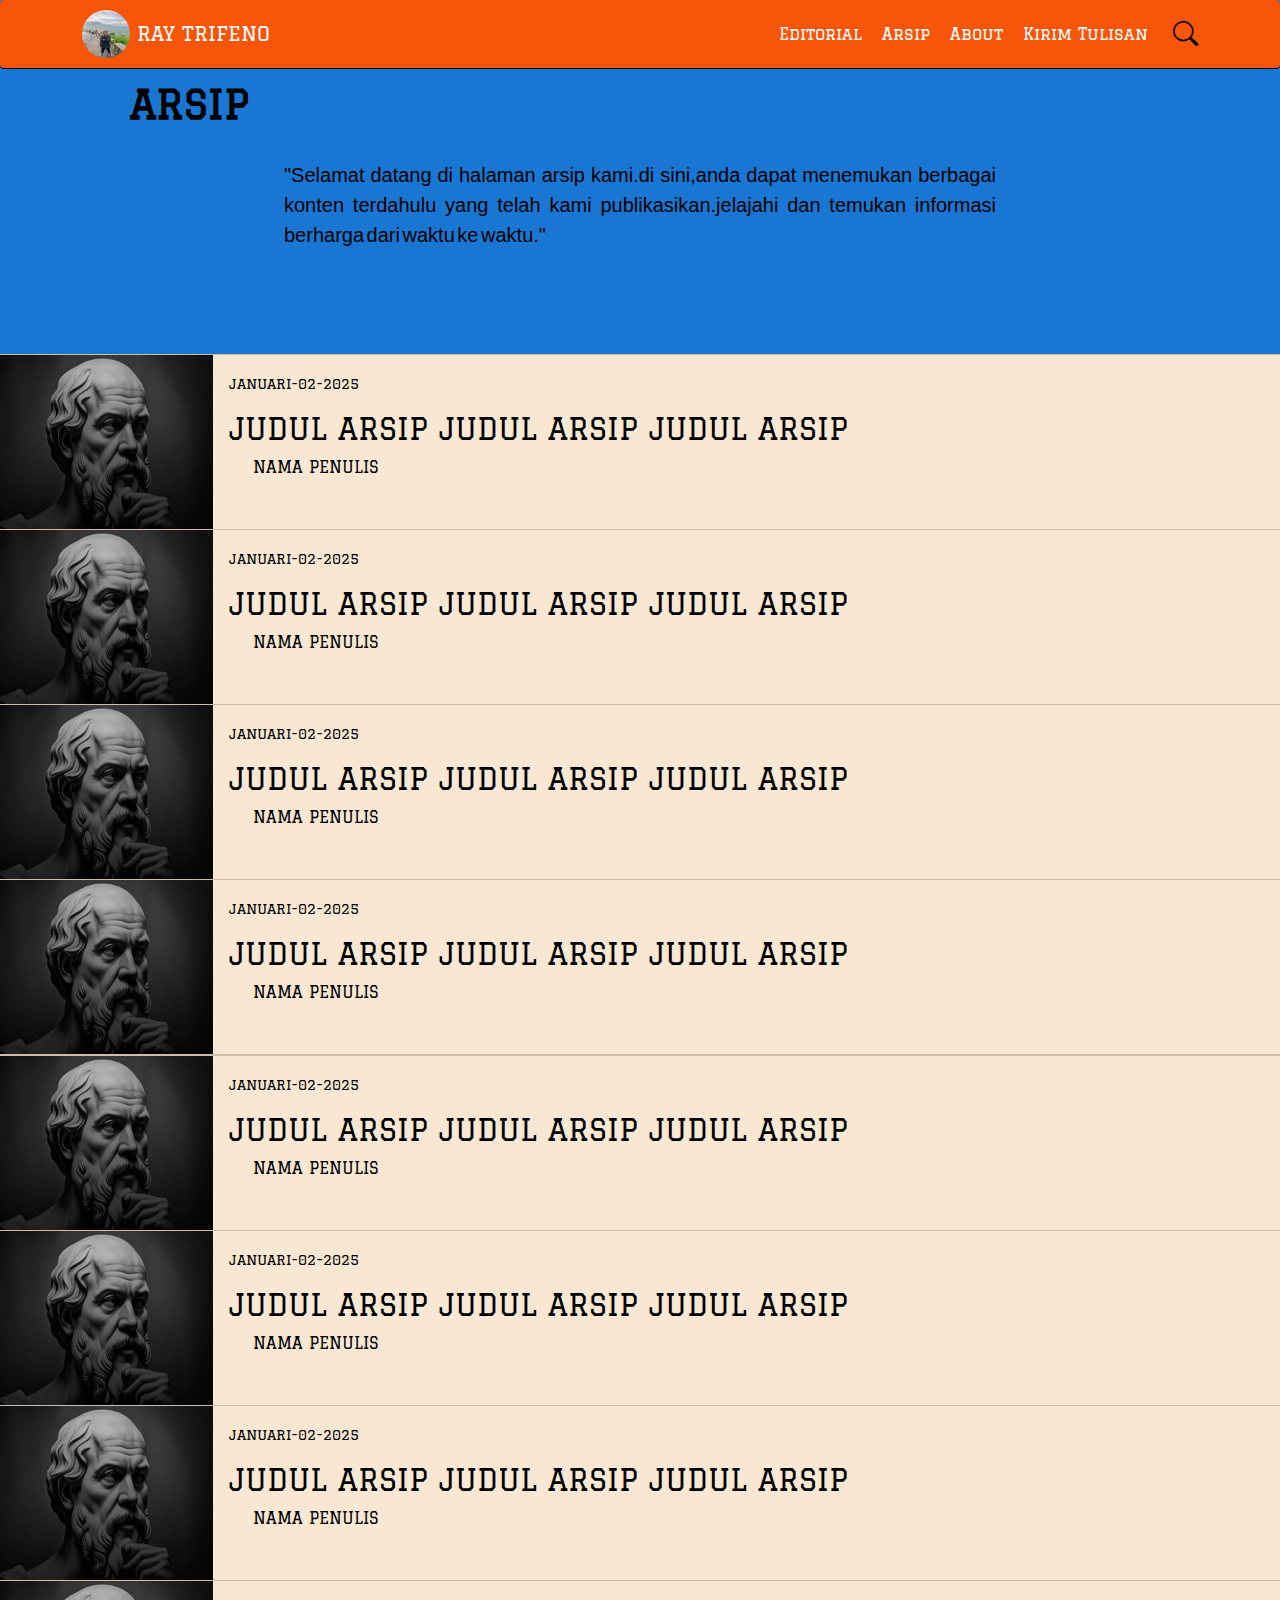
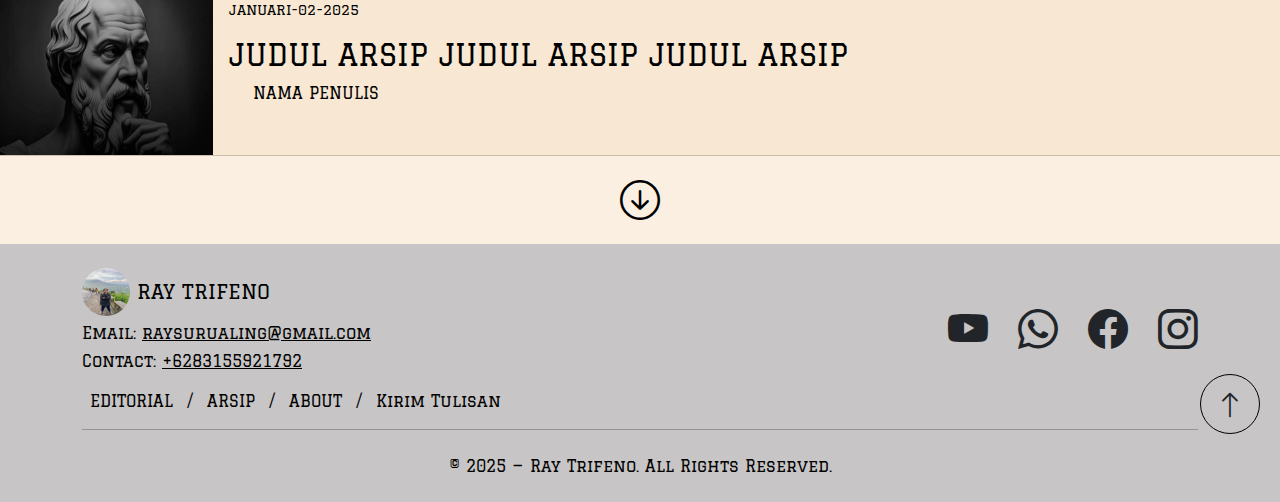
==== commit b52ac5b2: "index" ====
--- a/arsip.html
+++ b/arsip.html
@@ -10,7 +10,7 @@
  
     <style>
 body {
-  background-color:#f5f5f5;
+  background-color: rgba(246, 225, 198, 0.518);
   font-family: "graduate", sans-serif;
   color: black;
 }
@@ -21,7 +21,7 @@
   }
 
 .navbar {
-  background-color: #63636656;
+  background-color: #f6550a;
   padding: 5px;
   transition: top 0.5s ease-in-out;
   border-bottom: 1px solid black;
